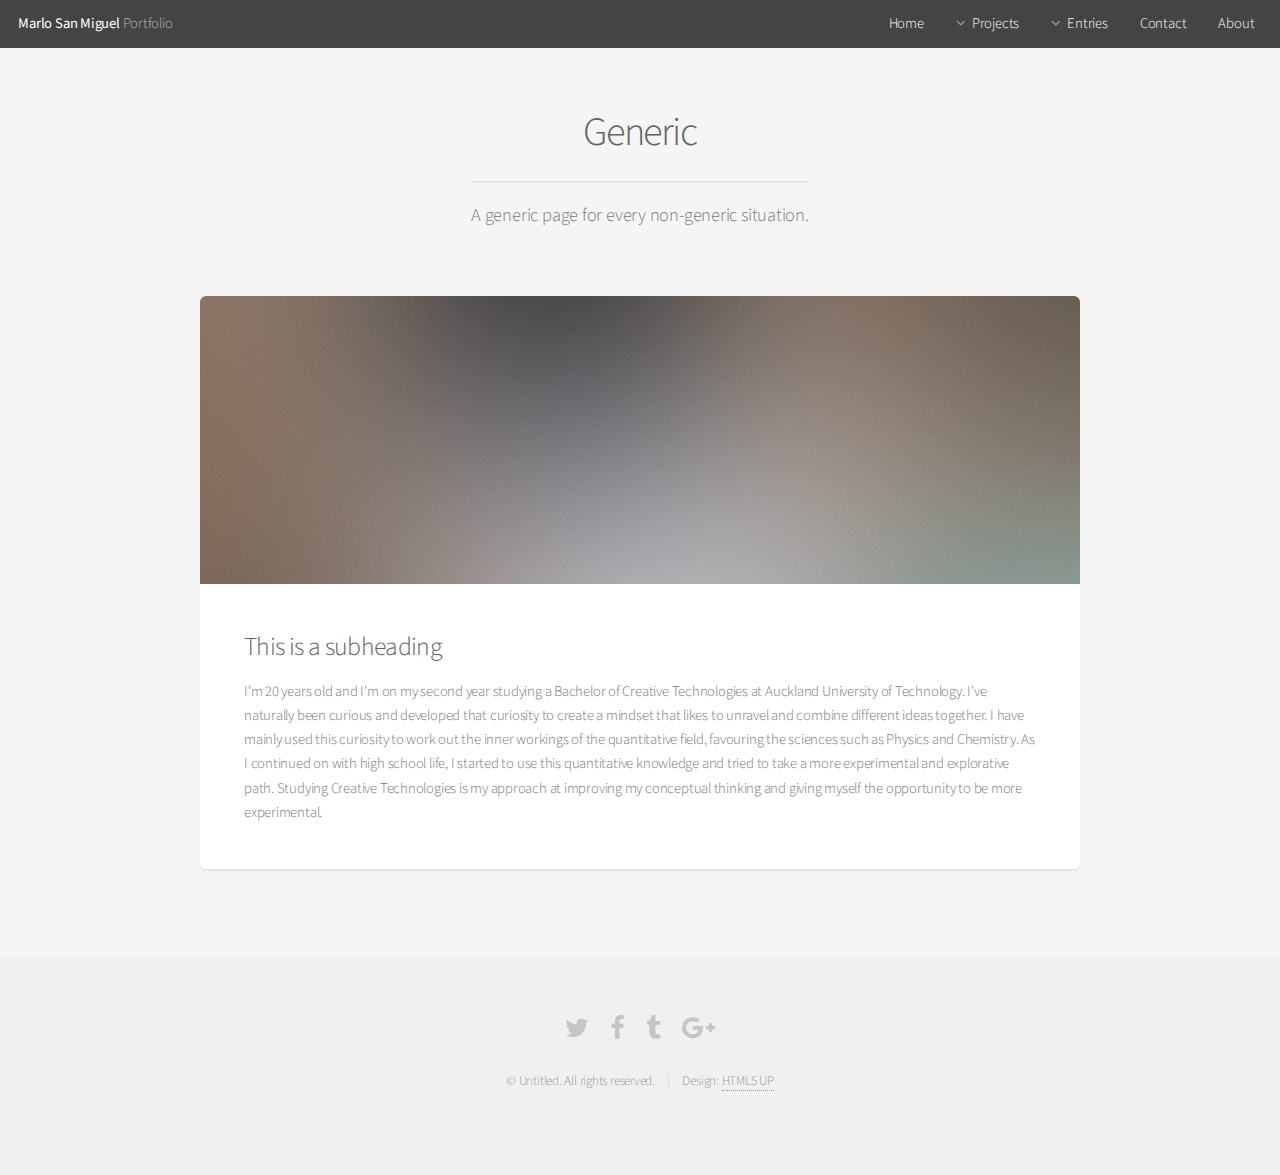
==== about.html @ f6ec883d "Revert to Original" ====
<!DOCTYPE HTML>
<!--
	Alpha by HTML5 UP
	html5up.net | @n33co
	Free for personal and commercial use under the CCA 3.0 license (html5up.net/license)
-->
<html>
	<head>
		<link rel="shortcut icon" href="images/icon.ico" />
		<title>About</title>
		<meta charset="utf-8" />
		<meta name="viewport" content="width=device-width, initial-scale=1" />
		<!--[if lte IE 8]><script src="assets/js/ie/html5shiv.js"></script><![endif]-->
		<link rel="stylesheet" href="assets/css/main.css" />
		<!--[if lte IE 8]><link rel="stylesheet" href="assets/css/ie8.css" /><![endif]-->
	</head>
	<body>
		<div id="page-wrapper">

			<!-- Header -->
				<header id="header">
					<h1><a href="index.html">Marlo San Miguel</a> Portfolio</h1>
					<nav id="nav">
						<ul>
							<li><a href="index.html">Home</a></li>
							<li>
								<a href="#" class="icon fa-angle-down">Projects</a>
								<ul>
									<li><a href="idigiation.html">I-digi-ation</a></li>
									<li><a href="respace.html">Respace</a></li>
									<li><a href="mug.html">Arthiritis Mug</a></li>
									<li><a href="sleep.html">Sleep Experiment</a></li>
								</ul>
							</li>
							<li>
								<a href="#" class="icon fa-angle-down">Entries</a>
								<ul>
									<li><a href="elements.html">Journal</a></li>
									<li>
										<a href="gallery.html">Gallery</a>
									</li>
								</ul>
							</li>
								<li><a href="contact.html">Contact</a></li>
								<li><a href="about.html">About</a></li>
						</ul>
					</nav>
				</header>

			<!-- Main -->
				<section id="main" class="container">
					<header>
						<h2>Generic</h2>
						<p>A generic page for every non-generic situation.</p>
					</header>
					<div class="box">
						<span class="image featured"><img src="images/pic01.jpg" alt="" /></span>
						<h3>This is a subheading</h3>
						<p>I'm 20 years old and I'm on my second year studying a Bachelor of Creative Technologies at Auckland University of Technology.
							I've naturally been curious and developed that curiosity to create a mindset that likes to unravel and combine different ideas together. I have mainly used this curiosity to work out the inner workings of the quantitative field, favouring the sciences such as Physics and Chemistry. As I continued on with high school life, I started to use this quantitative knowledge and tried to take a more experimental and explorative path.
							Studying Creative Technologies is my approach at improving my conceptual thinking and giving myself the opportunity to be more experimental.</p>
					</div>
				</section>

			<!-- Footer -->
			<footer id="footer">
				<ul class="icons">
					<li><a href="https://twitter.com/MarlosmColab?lang=en" class="icon fa-twitter"><span class="label">Twitter</span></a></li>
					<li><a href="#" class="icon fa-facebook"><span class="label">Facebook</span></a></li>
					<li><a href="http://marlosanmiguel.tumblr.com/" class="icon fa-tumblr"><span class="label">Instagram</span></a></li>
					<li><a href="#" class="icon fa-google-plus"><span class="label">Google+</span></a></li>
				</ul>
				<ul class="copyright">
					<li>&copy; Untitled. All rights reserved.</li><li>Design: <a href="http://html5up.net">HTML5 UP</a></li>
				</ul>
			</footer>

		</div>

		<!-- Scripts -->
			<script src="assets/js/jquery.min.js"></script>
			<script src="assets/js/jquery.dropotron.min.js"></script>
			<script src="assets/js/jquery.scrollgress.min.js"></script>
			<script src="assets/js/skel.min.js"></script>
			<script src="assets/js/util.js"></script>
			<!--[if lte IE 8]><script src="assets/js/ie/respond.min.js"></script><![endif]-->
			<script src="assets/js/main.js"></script>

	</body>
</html>
---- assets/css/main.css ----
@import url("font-awesome.min.css");
@import url("http://fonts.googleapis.com/css?family=Source+Sans+Pro:300,400,300italic,400italic");

/*
Alpha by HTML5 UP
html5up.net | @n33co
Free for personal and commercial use under the CCA 3.0 license (html5up.net/license)
*/

/* Reset */

html, body, div, span, applet, object, iframe, h1, h2, h3, h4, h5, h6, p, blockquote, pre, a, abbr, acronym, address, big, cite, code, del, dfn, em, img, ins, kbd, q, s, samp, small, strike, strong, sub, sup, tt, var, b, u, i, center, dl, dt, dd, ol, ul, li, fieldset, form, label, legend, table, caption, tbody, tfoot, thead, tr, th, td, article, aside, canvas, details, embed, figure, figcaption, footer, header, hgroup, menu, nav, output, ruby, section, summary, time, mark, audio, video {
	margin: 0;
	padding: 0;
	border: 0;
	font-size: 100%;
	font: inherit;
	vertical-align: baseline;
}

article, aside, details, figcaption, figure, footer, header, hgroup, menu, nav, section {
	display: block;
}

body {
	line-height: 1;
}

ol, ul {
	list-style: none;
}

blockquote, q {
	quotes: none;
}

blockquote:before, blockquote:after, q:before, q:after {
	content: '';
	content: none;
}

table {
	border-collapse: collapse;
	border-spacing: 0;
}

body {
	-webkit-text-size-adjust: none;
}

/* Box Model */

*, *:before, *:after {
	-moz-box-sizing: border-box;
	-webkit-box-sizing: border-box;
	box-sizing: border-box;
}

/* Containers */

.container {
	margin-left: auto;
	margin-right: auto;
}

.container.\31 25\25 {
	width: 100%;
	max-width: 75em;
	min-width: 60em;
}

.container.\37 5\25 {
	width: 45em;
}

.container.\35 0\25 {
	width: 30em;
}

.container.\32 5\25 {
	width: 15em;
}

.container {
	width: 60em;
}

@media screen and (max-width: 1680px) {

	.container.\31 25\25 {
		width: 100%;
		max-width: 75em;
		min-width: 60em;
	}

	.container.\37 5\25 {
		width: 45em;
	}

	.container.\35 0\25 {
		width: 30em;
	}

	.container.\32 5\25 {
		width: 15em;
	}

	.container {
		width: 60em;
	}

}

@media screen and (max-width: 1280px) {

	.container.\31 25\25 {
		width: 100%;
		max-width: 75em;
		min-width: 60em;
	}

	.container.\37 5\25 {
		width: 45em;
	}

	.container.\35 0\25 {
		width: 30em;
	}

	.container.\32 5\25 {
		width: 15em;
	}

	.container {
		width: 60em;
	}

}

@media screen and (max-width: 980px) {

	.container.\31 25\25 {
		width: 100%;
		max-width: 112.5%;
		min-width: 90%;
	}

	.container.\37 5\25 {
		width: 67.5%;
	}

	.container.\35 0\25 {
		width: 45%;
	}

	.container.\32 5\25 {
		width: 22.5%;
	}

	.container {
		width: 90%;
	}

}

@media screen and (max-width: 840px) {

	.container.\31 25\25 {
		width: 100%;
		max-width: 112.5%;
		min-width: 90%;
	}

	.container.\37 5\25 {
		width: 67.5%;
	}

	.container.\35 0\25 {
		width: 45%;
	}

	.container.\32 5\25 {
		width: 22.5%;
	}

	.container {
		width: 90% !important;
	}

}

@media screen and (max-width: 736px) {

	.container.\31 25\25 {
		width: 100%;
		max-width: 125%;
		min-width: 100%;
	}

	.container.\37 5\25 {
		width: 75%;
	}

	.container.\35 0\25 {
		width: 50%;
	}

	.container.\32 5\25 {
		width: 25%;
	}

	.container {
		width: 100% !important;
	}

}

@media screen and (max-width: 480px) {

	.container.\31 25\25 {
		width: 100%;
		max-width: 125%;
		min-width: 100%;
	}

	.container.\37 5\25 {
		width: 75%;
	}

	.container.\35 0\25 {
		width: 50%;
	}

	.container.\32 5\25 {
		width: 25%;
	}

	.container {
		width: 100% !important;
	}

}

/* Grid */

.row {
	border-bottom: solid 1px transparent;
	-moz-box-sizing: border-box;
	-webkit-box-sizing: border-box;
	box-sizing: border-box;
}

.row > * {
	float: left;
	-moz-box-sizing: border-box;
	-webkit-box-sizing: border-box;
	box-sizing: border-box;
}

.row:after, .row:before {
	content: '';
	display: block;
	clear: both;
	height: 0;
}

.row.uniform > * > :first-child {
	margin-top: 0;
}

.row.uniform > * > :last-child {
	margin-bottom: 0;
}

.row.\30 \25 > * {
	padding: 0 0 0 0em;
}

.row.\30 \25 {
	margin: 0 0 -1px 0em;
}

.row.uniform.\30 \25 > * {
	padding: 0em 0 0 0em;
}

.row.uniform.\30 \25 {
	margin: 0em 0 -1px 0em;
}

.row > * {
	padding: 0 0 0 2em;
}

.row {
	margin: 0 0 -1px -2em;
}

.row.uniform > * {
	padding: 2em 0 0 2em;
}

.row.uniform {
	margin: -2em 0 -1px -2em;
}

.row.\32 00\25 > * {
	padding: 0 0 0 4em;
}

.row.\32 00\25 {
	margin: 0 0 -1px -4em;
}

.row.uniform.\32 00\25 > * {
	padding: 4em 0 0 4em;
}

.row.uniform.\32 00\25 {
	margin: -4em 0 -1px -4em;
}

.row.\31 50\25 > * {
	padding: 0 0 0 3em;
}

.row.\31 50\25 {
	margin: 0 0 -1px -3em;
}

.row.uniform.\31 50\25 > * {
	padding: 3em 0 0 3em;
}

.row.uniform.\31 50\25 {
	margin: -3em 0 -1px -3em;
}

.row.\35 0\25 > * {
	padding: 0 0 0 1em;
}

.row.\35 0\25 {
	margin: 0 0 -1px -1em;
}

.row.uniform.\35 0\25 > * {
	padding: 1em 0 0 1em;
}

.row.uniform.\35 0\25 {
	margin: -1em 0 -1px -1em;
}

.row.\32 5\25 > * {
	padding: 0 0 0 0.5em;
}

.row.\32 5\25 {
	margin: 0 0 -1px -0.5em;
}

.row.uniform.\32 5\25 > * {
	padding: 0.5em 0 0 0.5em;
}

.row.uniform.\32 5\25 {
	margin: -0.5em 0 -1px -0.5em;
}

.\31 2u, .\31 2u\24 {
	width: 100%;
	clear: none;
	margin-left: 0;
}

.\31 1u, .\31 1u\24 {
	width: 91.6666666667%;
	clear: none;
	margin-left: 0;
}

.\31 0u, .\31 0u\24 {
	width: 83.3333333333%;
	clear: none;
	margin-left: 0;
}

.\39 u, .\39 u\24 {
	width: 75%;
	clear: none;
	margin-left: 0;
}

.\38 u, .\38 u\24 {
	width: 66.6666666667%;
	clear: none;
	margin-left: 0;
}

.\37 u, .\37 u\24 {
	width: 58.3333333333%;
	clear: none;
	margin-left: 0;
}

.\36 u, .\36 u\24 {
	width: 50%;
	clear: none;
	margin-left: 0;
}

.\35 u, .\35 u\24 {
	width: 41.6666666667%;
	clear: none;
	margin-left: 0;
}

.\34 u, .\34 u\24 {
	width: 33.3333333333%;
	clear: none;
	margin-left: 0;
}

.\33 u, .\33 u\24 {
	width: 25%;
	clear: none;
	margin-left: 0;
}

.\32 u, .\32 u\24 {
	width: 16.6666666667%;
	clear: none;
	margin-left: 0;
}

.\31 u, .\31 u\24 {
	width: 8.3333333333%;
	clear: none;
	margin-left: 0;
}

.\31 2u\24 + *,
.\31 1u\24 + *,
.\31 0u\24 + *,
.\39 u\24 + *,
.\38 u\24 + *,
.\37 u\24 + *,
.\36 u\24 + *,
.\35 u\24 + *,
.\34 u\24 + *,
.\33 u\24 + *,
.\32 u\24 + *,
.\31 u\24 + * {
	clear: left;
}

.\-11u {
	margin-left: 91.66667%;
}

.\-10u {
	margin-left: 83.33333%;
}

.\-9u {
	margin-left: 75%;
}

.\-8u {
	margin-left: 66.66667%;
}

.\-7u {
	margin-left: 58.33333%;
}

.\-6u {
	margin-left: 50%;
}

.\-5u {
	margin-left: 41.66667%;
}

.\-4u {
	margin-left: 33.33333%;
}

.\-3u {
	margin-left: 25%;
}

.\-2u {
	margin-left: 16.66667%;
}

.\-1u {
	margin-left: 8.33333%;
}

@media screen and (max-width: 1680px) {

	.row > * {
		padding: 0 0 0 2em;
	}

	.row {
		margin: 0 0 -1px -2em;
	}

	.row.uniform > * {
		padding: 2em 0 0 2em;
	}

	.row.uniform {
		margin: -2em 0 -1px -2em;
	}

	.row.\32 00\25 > * {
		padding: 0 0 0 4em;
	}

	.row.\32 00\25 {
		margin: 0 0 -1px -4em;
	}

	.row.uniform.\32 00\25 > * {
		padding: 4em 0 0 4em;
	}

	.row.uniform.\32 00\25 {
		margin: -4em 0 -1px -4em;
	}

	.row.\31 50\25 > * {
		padding: 0 0 0 3em;
	}

	.row.\31 50\25 {
		margin: 0 0 -1px -3em;
	}

	.row.uniform.\31 50\25 > * {
		padding: 3em 0 0 3em;
	}

	.row.uniform.\31 50\25 {
		margin: -3em 0 -1px -3em;
	}

	.row.\35 0\25 > * {
		padding: 0 0 0 1em;
	}

	.row.\35 0\25 {
		margin: 0 0 -1px -1em;
	}

	.row.uniform.\35 0\25 > * {
		padding: 1em 0 0 1em;
	}

	.row.uniform.\35 0\25 {
		margin: -1em 0 -1px -1em;
	}

	.row.\32 5\25 > * {
		padding: 0 0 0 0.5em;
	}

	.row.\32 5\25 {
		margin: 0 0 -1px -0.5em;
	}

	.row.uniform.\32 5\25 > * {
		padding: 0.5em 0 0 0.5em;
	}

	.row.uniform.\32 5\25 {
		margin: -0.5em 0 -1px -0.5em;
	}

	.\31 2u\28wide\29, .\31 2u\24\28wide\29 {
		width: 100%;
		clear: none;
		margin-left: 0;
	}

	.\31 1u\28wide\29, .\31 1u\24\28wide\29 {
		width: 91.6666666667%;
		clear: none;
		margin-left: 0;
	}

	.\31 0u\28wide\29, .\31 0u\24\28wide\29 {
		width: 83.3333333333%;
		clear: none;
		margin-left: 0;
	}

	.\39 u\28wide\29, .\39 u\24\28wide\29 {
		width: 75%;
		clear: none;
		margin-left: 0;
	}

	.\38 u\28wide\29, .\38 u\24\28wide\29 {
		width: 66.6666666667%;
		clear: none;
		margin-left: 0;
	}

	.\37 u\28wide\29, .\37 u\24\28wide\29 {
		width: 58.3333333333%;
		clear: none;
		margin-left: 0;
	}

	.\36 u\28wide\29, .\36 u\24\28wide\29 {
		width: 50%;
		clear: none;
		margin-left: 0;
	}

	.\35 u\28wide\29, .\35 u\24\28wide\29 {
		width: 41.6666666667%;
		clear: none;
		margin-left: 0;
	}

	.\34 u\28wide\29, .\34 u\24\28wide\29 {
		width: 33.3333333333%;
		clear: none;
		margin-left: 0;
	}

	.\33 u\28wide\29, .\33 u\24\28wide\29 {
		width: 25%;
		clear: none;
		margin-left: 0;
	}

	.\32 u\28wide\29, .\32 u\24\28wide\29 {
		width: 16.6666666667%;
		clear: none;
		margin-left: 0;
	}

	.\31 u\28wide\29, .\31 u\24\28wide\29 {
		width: 8.3333333333%;
		clear: none;
		margin-left: 0;
	}

	.\31 2u\24\28wide\29 + *,
	.\31 1u\24\28wide\29 + *,
	.\31 0u\24\28wide\29 + *,
	.\39 u\24\28wide\29 + *,
	.\38 u\24\28wide\29 + *,
	.\37 u\24\28wide\29 + *,
	.\36 u\24\28wide\29 + *,
	.\35 u\24\28wide\29 + *,
	.\34 u\24\28wide\29 + *,
	.\33 u\24\28wide\29 + *,
	.\32 u\24\28wide\29 + *,
	.\31 u\24\28wide\29 + * {
		clear: left;
	}

	.\-11u\28wide\29 {
		margin-left: 91.66667%;
	}

	.\-10u\28wide\29 {
		margin-left: 83.33333%;
	}

	.\-9u\28wide\29 {
		margin-left: 75%;
	}

	.\-8u\28wide\29 {
		margin-left: 66.66667%;
	}

	.\-7u\28wide\29 {
		margin-left: 58.33333%;
	}

	.\-6u\28wide\29 {
		margin-left: 50%;
	}

	.\-5u\28wide\29 {
		margin-left: 41.66667%;
	}

	.\-4u\28wide\29 {
		margin-left: 33.33333%;
	}

	.\-3u\28wide\29 {
		margin-left: 25%;
	}

	.\-2u\28wide\29 {
		margin-left: 16.66667%;
	}

	.\-1u\28wide\29 {
		margin-left: 8.33333%;
	}

}

@media screen and (max-width: 1280px) {

	.row > * {
		padding: 0 0 0 2em;
	}

	.row {
		margin: 0 0 -1px -2em;
	}

	.row.uniform > * {
		padding: 2em 0 0 2em;
	}

	.row.uniform {
		margin: -2em 0 -1px -2em;
	}

	.row.\32 00\25 > * {
		padding: 0 0 0 4em;
	}

	.row.\32 00\25 {
		margin: 0 0 -1px -4em;
	}

	.row.uniform.\32 00\25 > * {
		padding: 4em 0 0 4em;
	}

	.row.uniform.\32 00\25 {
		margin: -4em 0 -1px -4em;
	}

	.row.\31 50\25 > * {
		padding: 0 0 0 3em;
	}

	.row.\31 50\25 {
		margin: 0 0 -1px -3em;
	}

	.row.uniform.\31 50\25 > * {
		padding: 3em 0 0 3em;
	}

	.row.uniform.\31 50\25 {
		margin: -3em 0 -1px -3em;
	}

	.row.\35 0\25 > * {
		padding: 0 0 0 1em;
	}

	.row.\35 0\25 {
		margin: 0 0 -1px -1em;
	}

	.row.uniform.\35 0\25 > * {
		padding: 1em 0 0 1em;
	}

	.row.uniform.\35 0\25 {
		margin: -1em 0 -1px -1em;
	}

	.row.\32 5\25 > * {
		padding: 0 0 0 0.5em;
	}

	.row.\32 5\25 {
		margin: 0 0 -1px -0.5em;
	}

	.row.uniform.\32 5\25 > * {
		padding: 0.5em 0 0 0.5em;
	}

	.row.uniform.\32 5\25 {
		margin: -0.5em 0 -1px -0.5em;
	}

	.\31 2u\28normal\29, .\31 2u\24\28normal\29 {
		width: 100%;
		clear: none;
		margin-left: 0;
	}

	.\31 1u\28normal\29, .\31 1u\24\28normal\29 {
		width: 91.6666666667%;
		clear: none;
		margin-left: 0;
	}

	.\31 0u\28normal\29, .\31 0u\24\28normal\29 {
		width: 83.3333333333%;
		clear: none;
		margin-left: 0;
	}

	.\39 u\28normal\29, .\39 u\24\28normal\29 {
		width: 75%;
		clear: none;
		margin-left: 0;
	}

	.\38 u\28normal\29, .\38 u\24\28normal\29 {
		width: 66.6666666667%;
		clear: none;
		margin-left: 0;
	}

	.\37 u\28normal\29, .\37 u\24\28normal\29 {
		width: 58.3333333333%;
		clear: none;
		margin-left: 0;
	}

	.\36 u\28normal\29, .\36 u\24\28normal\29 {
		width: 50%;
		clear: none;
		margin-left: 0;
	}

	.\35 u\28normal\29, .\35 u\24\28normal\29 {
		width: 41.6666666667%;
		clear: none;
		margin-left: 0;
	}

	.\34 u\28normal\29, .\34 u\24\28normal\29 {
		width: 33.3333333333%;
		clear: none;
		margin-left: 0;
	}

	.\33 u\28normal\29, .\33 u\24\28normal\29 {
		width: 25%;
		clear: none;
		margin-left: 0;
	}

	.\32 u\28normal\29, .\32 u\24\28normal\29 {
		width: 16.6666666667%;
		clear: none;
		margin-left: 0;
	}

	.\31 u\28normal\29, .\31 u\24\28normal\29 {
		width: 8.3333333333%;
		clear: none;
		margin-left: 0;
	}

	.\31 2u\24\28normal\29 + *,
	.\31 1u\24\28normal\29 + *,
	.\31 0u\24\28normal\29 + *,
	.\39 u\24\28normal\29 + *,
	.\38 u\24\28normal\29 + *,
	.\37 u\24\28normal\29 + *,
	.\36 u\24\28normal\29 + *,
	.\35 u\24\28normal\29 + *,
	.\34 u\24\28normal\29 + *,
	.\33 u\24\28normal\29 + *,
	.\32 u\24\28normal\29 + *,
	.\31 u\24\28normal\29 + * {
		clear: left;
	}

	.\-11u\28normal\29 {
		margin-left: 91.66667%;
	}

	.\-10u\28normal\29 {
		margin-left: 83.33333%;
	}

	.\-9u\28normal\29 {
		margin-left: 75%;
	}

	.\-8u\28normal\29 {
		margin-left: 66.66667%;
	}

	.\-7u\28normal\29 {
		margin-left: 58.33333%;
	}

	.\-6u\28normal\29 {
		margin-left: 50%;
	}

	.\-5u\28normal\29 {
		margin-left: 41.66667%;
	}

	.\-4u\28normal\29 {
		margin-left: 33.33333%;
	}

	.\-3u\28normal\29 {
		margin-left: 25%;
	}

	.\-2u\28normal\29 {
		margin-left: 16.66667%;
	}

	.\-1u\28normal\29 {
		margin-left: 8.33333%;
	}

}

@media screen and (max-width: 980px) {

	.row > * {
		padding: 0 0 0 2em;
	}

	.row {
		margin: 0 0 -1px -2em;
	}

	.row.uniform > * {
		padding: 2em 0 0 2em;
	}

	.row.uniform {
		margin: -2em 0 -1px -2em;
	}

	.row.\32 00\25 > * {
		padding: 0 0 0 4em;
	}

	.row.\32 00\25 {
		margin: 0 0 -1px -4em;
	}

	.row.uniform.\32 00\25 > * {
		padding: 4em 0 0 4em;
	}

	.row.uniform.\32 00\25 {
		margin: -4em 0 -1px -4em;
	}

	.row.\31 50\25 > * {
		padding: 0 0 0 3em;
	}

	.row.\31 50\25 {
		margin: 0 0 -1px -3em;
	}

	.row.uniform.\31 50\25 > * {
		padding: 3em 0 0 3em;
	}

	.row.uniform.\31 50\25 {
		margin: -3em 0 -1px -3em;
	}

	.row.\35 0\25 > * {
		padding: 0 0 0 1em;
	}

	.row.\35 0\25 {
		margin: 0 0 -1px -1em;
	}

	.row.uniform.\35 0\25 > * {
		padding: 1em 0 0 1em;
	}

	.row.uniform.\35 0\25 {
		margin: -1em 0 -1px -1em;
	}

	.row.\32 5\25 > * {
		padding: 0 0 0 0.5em;
	}

	.row.\32 5\25 {
		margin: 0 0 -1px -0.5em;
	}

	.row.uniform.\32 5\25 > * {
		padding: 0.5em 0 0 0.5em;
	}

	.row.uniform.\32 5\25 {
		margin: -0.5em 0 -1px -0.5em;
	}

	.\31 2u\28narrow\29, .\31 2u\24\28narrow\29 {
		width: 100%;
		clear: none;
		margin-left: 0;
	}

	.\31 1u\28narrow\29, .\31 1u\24\28narrow\29 {
		width: 91.6666666667%;
		clear: none;
		margin-left: 0;
	}

	.\31 0u\28narrow\29, .\31 0u\24\28narrow\29 {
		width: 83.3333333333%;
		clear: none;
		margin-left: 0;
	}

	.\39 u\28narrow\29, .\39 u\24\28narrow\29 {
		width: 75%;
		clear: none;
		margin-left: 0;
	}

	.\38 u\28narrow\29, .\38 u\24\28narrow\29 {
		width: 66.6666666667%;
		clear: none;
		margin-left: 0;
	}

	.\37 u\28narrow\29, .\37 u\24\28narrow\29 {
		width: 58.3333333333%;
		clear: none;
		margin-left: 0;
	}

	.\36 u\28narrow\29, .\36 u\24\28narrow\29 {
		width: 50%;
		clear: none;
		margin-left: 0;
	}

	.\35 u\28narrow\29, .\35 u\24\28narrow\29 {
		width: 41.6666666667%;
		clear: none;
		margin-left: 0;
	}

	.\34 u\28narrow\29, .\34 u\24\28narrow\29 {
		width: 33.3333333333%;
		clear: none;
		margin-left: 0;
	}

	.\33 u\28narrow\29, .\33 u\24\28narrow\29 {
		width: 25%;
		clear: none;
		margin-left: 0;
	}

	.\32 u\28narrow\29, .\32 u\24\28narrow\29 {
		width: 16.6666666667%;
		clear: none;
		margin-left: 0;
	}

	.\31 u\28narrow\29, .\31 u\24\28narrow\29 {
		width: 8.3333333333%;
		clear: none;
		margin-left: 0;
	}

	.\31 2u\24\28narrow\29 + *,
	.\31 1u\24\28narrow\29 + *,
	.\31 0u\24\28narrow\29 + *,
	.\39 u\24\28narrow\29 + *,
	.\38 u\24\28narrow\29 + *,
	.\37 u\24\28narrow\29 + *,
	.\36 u\24\28narrow\29 + *,
	.\35 u\24\28narrow\29 + *,
	.\34 u\24\28narrow\29 + *,
	.\33 u\24\28narrow\29 + *,
	.\32 u\24\28narrow\29 + *,
	.\31 u\24\28narrow\29 + * {
		clear: left;
	}

	.\-11u\28narrow\29 {
		margin-left: 91.66667%;
	}

	.\-10u\28narrow\29 {
		margin-left: 83.33333%;
	}

	.\-9u\28narrow\29 {
		margin-left: 75%;
	}

	.\-8u\28narrow\29 {
		margin-left: 66.66667%;
	}

	.\-7u\28narrow\29 {
		margin-left: 58.33333%;
	}

	.\-6u\28narrow\29 {
		margin-left: 50%;
	}

	.\-5u\28narrow\29 {
		margin-left: 41.66667%;
	}

	.\-4u\28narrow\29 {
		margin-left: 33.33333%;
	}

	.\-3u\28narrow\29 {
		margin-left: 25%;
	}

	.\-2u\28narrow\29 {
		margin-left: 16.66667%;
	}

	.\-1u\28narrow\29 {
		margin-left: 8.33333%;
	}

}

@media screen and (max-width: 840px) {

	.row > * {
		padding: 0 0 0 2em;
	}

	.row {
		margin: 0 0 -1px -2em;
	}

	.row.uniform > * {
		padding: 2em 0 0 2em;
	}

	.row.uniform {
		margin: -2em 0 -1px -2em;
	}

	.row.\32 00\25 > * {
		padding: 0 0 0 4em;
	}

	.row.\32 00\25 {
		margin: 0 0 -1px -4em;
	}

	.row.uniform.\32 00\25 > * {
		padding: 4em 0 0 4em;
	}

	.row.uniform.\32 00\25 {
		margin: -4em 0 -1px -4em;
	}

	.row.\31 50\25 > * {
		padding: 0 0 0 3em;
	}

	.row.\31 50\25 {
		margin: 0 0 -1px -3em;
	}

	.row.uniform.\31 50\25 > * {
		padding: 3em 0 0 3em;
	}

	.row.uniform.\31 50\25 {
		margin: -3em 0 -1px -3em;
	}

	.row.\35 0\25 > * {
		padding: 0 0 0 1em;
	}

	.row.\35 0\25 {
		margin: 0 0 -1px -1em;
	}

	.row.uniform.\35 0\25 > * {
		padding: 1em 0 0 1em;
	}

	.row.uniform.\35 0\25 {
		margin: -1em 0 -1px -1em;
	}

	.row.\32 5\25 > * {
		padding: 0 0 0 0.5em;
	}

	.row.\32 5\25 {
		margin: 0 0 -1px -0.5em;
	}

	.row.uniform.\32 5\25 > * {
		padding: 0.5em 0 0 0.5em;
	}

	.row.uniform.\32 5\25 {
		margin: -0.5em 0 -1px -0.5em;
	}

	.\31 2u\28narrower\29, .\31 2u\24\28narrower\29 {
		width: 100%;
		clear: none;
		margin-left: 0;
	}

	.\31 1u\28narrower\29, .\31 1u\24\28narrower\29 {
		width: 91.6666666667%;
		clear: none;
		margin-left: 0;
	}

	.\31 0u\28narrower\29, .\31 0u\24\28narrower\29 {
		width: 83.3333333333%;
		clear: none;
		margin-left: 0;
	}

	.\39 u\28narrower\29, .\39 u\24\28narrower\29 {
		width: 75%;
		clear: none;
		margin-left: 0;
	}

	.\38 u\28narrower\29, .\38 u\24\28narrower\29 {
		width: 66.6666666667%;
		clear: none;
		margin-left: 0;
	}

	.\37 u\28narrower\29, .\37 u\24\28narrower\29 {
		width: 58.3333333333%;
		clear: none;
		margin-left: 0;
	}

	.\36 u\28narrower\29, .\36 u\24\28narrower\29 {
		width: 50%;
		clear: none;
		margin-left: 0;
	}

	.\35 u\28narrower\29, .\35 u\24\28narrower\29 {
		width: 41.6666666667%;
		clear: none;
		margin-left: 0;
	}

	.\34 u\28narrower\29, .\34 u\24\28narrower\29 {
		width: 33.3333333333%;
		clear: none;
		margin-left: 0;
	}

	.\33 u\28narrower\29, .\33 u\24\28narrower\29 {
		width: 25%;
		clear: none;
		margin-left: 0;
	}

	.\32 u\28narrower\29, .\32 u\24\28narrower\29 {
		width: 16.6666666667%;
		clear: none;
		margin-left: 0;
	}

	.\31 u\28narrower\29, .\31 u\24\28narrower\29 {
		width: 8.3333333333%;
		clear: none;
		margin-left: 0;
	}

	.\31 2u\24\28narrower\29 + *,
	.\31 1u\24\28narrower\29 + *,
	.\31 0u\24\28narrower\29 + *,
	.\39 u\24\28narrower\29 + *,
	.\38 u\24\28narrower\29 + *,
	.\37 u\24\28narrower\29 + *,
	.\36 u\24\28narrower\29 + *,
	.\35 u\24\28narrower\29 + *,
	.\34 u\24\28narrower\29 + *,
	.\33 u\24\28narrower\29 + *,
	.\32 u\24\28narrower\29 + *,
	.\31 u\24\28narrower\29 + * {
		clear: left;
	}

	.\-11u\28narrower\29 {
		margin-left: 91.66667%;
	}

	.\-10u\28narrower\29 {
		margin-left: 83.33333%;
	}

	.\-9u\28narrower\29 {
		margin-left: 75%;
	}

	.\-8u\28narrower\29 {
		margin-left: 66.66667%;
	}

	.\-7u\28narrower\29 {
		margin-left: 58.33333%;
	}

	.\-6u\28narrower\29 {
		margin-left: 50%;
	}

	.\-5u\28narrower\29 {
		margin-left: 41.66667%;
	}

	.\-4u\28narrower\29 {
		margin-left: 33.33333%;
	}

	.\-3u\28narrower\29 {
		margin-left: 25%;
	}

	.\-2u\28narrower\29 {
		margin-left: 16.66667%;
	}

	.\-1u\28narrower\29 {
		margin-left: 8.33333%;
	}

}

@media screen and (max-width: 736px) {

	.row > * {
		padding: 0 0 0 2em;
	}

	.row {
		margin: 0 0 -1px -2em;
	}

	.row.uniform > * {
		padding: 2em 0 0 2em;
	}

	.row.uniform {
		margin: -2em 0 -1px -2em;
	}

	.row.\32 00\25 > * {
		padding: 0 0 0 4em;
	}

	.row.\32 00\25 {
		margin: 0 0 -1px -4em;
	}

	.row.uniform.\32 00\25 > * {
		padding: 4em 0 0 4em;
	}

	.row.uniform.\32 00\25 {
		margin: -4em 0 -1px -4em;
	}

	.row.\31 50\25 > * {
		padding: 0 0 0 3em;
	}

	.row.\31 50\25 {
		margin: 0 0 -1px -3em;
	}

	.row.uniform.\31 50\25 > * {
		padding: 3em 0 0 3em;
	}

	.row.uniform.\31 50\25 {
		margin: -3em 0 -1px -3em;
	}

	.row.\35 0\25 > * {
		padding: 0 0 0 1em;
	}

	.row.\35 0\25 {
		margin: 0 0 -1px -1em;
	}

	.row.uniform.\35 0\25 > * {
		padding: 1em 0 0 1em;
	}

	.row.uniform.\35 0\25 {
		margin: -1em 0 -1px -1em;
	}

	.row.\32 5\25 > * {
		padding: 0 0 0 0.5em;
	}

	.row.\32 5\25 {
		margin: 0 0 -1px -0.5em;
	}

	.row.uniform.\32 5\25 > * {
		padding: 0.5em 0 0 0.5em;
	}

	.row.uniform.\32 5\25 {
		margin: -0.5em 0 -1px -0.5em;
	}

	.\31 2u\28mobile\29, .\31 2u\24\28mobile\29 {
		width: 100%;
		clear: none;
		margin-left: 0;
	}

	.\31 1u\28mobile\29, .\31 1u\24\28mobile\29 {
		width: 91.6666666667%;
		clear: none;
		margin-left: 0;
	}

	.\31 0u\28mobile\29, .\31 0u\24\28mobile\29 {
		width: 83.3333333333%;
		clear: none;
		margin-left: 0;
	}

	.\39 u\28mobile\29, .\39 u\24\28mobile\29 {
		width: 75%;
		clear: none;
		margin-left: 0;
	}

	.\38 u\28mobile\29, .\38 u\24\28mobile\29 {
		width: 66.6666666667%;
		clear: none;
		margin-left: 0;
	}

	.\37 u\28mobile\29, .\37 u\24\28mobile\29 {
		width: 58.3333333333%;
		clear: none;
		margin-left: 0;
	}

	.\36 u\28mobile\29, .\36 u\24\28mobile\29 {
		width: 50%;
		clear: none;
		margin-left: 0;
	}

	.\35 u\28mobile\29, .\35 u\24\28mobile\29 {
		width: 41.6666666667%;
		clear: none;
		margin-left: 0;
	}

	.\34 u\28mobile\29, .\34 u\24\28mobile\29 {
		width: 33.3333333333%;
		clear: none;
		margin-left: 0;
	}

	.\33 u\28mobile\29, .\33 u\24\28mobile\29 {
		width: 25%;
		clear: none;
		margin-left: 0;
	}

	.\32 u\28mobile\29, .\32 u\24\28mobile\29 {
		width: 16.6666666667%;
		clear: none;
		margin-left: 0;
	}

	.\31 u\28mobile\29, .\31 u\24\28mobile\29 {
		width: 8.3333333333%;
		clear: none;
		margin-left: 0;
	}

	.\31 2u\24\28mobile\29 + *,
	.\31 1u\24\28mobile\29 + *,
	.\31 0u\24\28mobile\29 + *,
	.\39 u\24\28mobile\29 + *,
	.\38 u\24\28mobile\29 + *,
	.\37 u\24\28mobile\29 + *,
	.\36 u\24\28mobile\29 + *,
	.\35 u\24\28mobile\29 + *,
	.\34 u\24\28mobile\29 + *,
	.\33 u\24\28mobile\29 + *,
	.\32 u\24\28mobile\29 + *,
	.\31 u\24\28mobile\29 + * {
		clear: left;
	}

	.\-11u\28mobile\29 {
		margin-left: 91.66667%;
	}

	.\-10u\28mobile\29 {
		margin-left: 83.33333%;
	}

	.\-9u\28mobile\29 {
		margin-left: 75%;
	}

	.\-8u\28mobile\29 {
		margin-left: 66.66667%;
	}

	.\-7u\28mobile\29 {
		margin-left: 58.33333%;
	}

	.\-6u\28mobile\29 {
		margin-left: 50%;
	}

	.\-5u\28mobile\29 {
		margin-left: 41.66667%;
	}

	.\-4u\28mobile\29 {
		margin-left: 33.33333%;
	}

	.\-3u\28mobile\29 {
		margin-left: 25%;
	}

	.\-2u\28mobile\29 {
		margin-left: 16.66667%;
	}

	.\-1u\28mobile\29 {
		margin-left: 8.33333%;
	}

}

@media screen and (max-width: 480px) {

	.row > * {
		padding: 0 0 0 2em;
	}

	.row {
		margin: 0 0 -1px -2em;
	}

	.row.uniform > * {
		padding: 2em 0 0 2em;
	}

	.row.uniform {
		margin: -2em 0 -1px -2em;
	}

	.row.\32 00\25 > * {
		padding: 0 0 0 4em;
	}

	.row.\32 00\25 {
		margin: 0 0 -1px -4em;
	}

	.row.uniform.\32 00\25 > * {
		padding: 4em 0 0 4em;
	}

	.row.uniform.\32 00\25 {
		margin: -4em 0 -1px -4em;
	}

	.row.\31 50\25 > * {
		padding: 0 0 0 3em;
	}

	.row.\31 50\25 {
		margin: 0 0 -1px -3em;
	}

	.row.uniform.\31 50\25 > * {
		padding: 3em 0 0 3em;
	}

	.row.uniform.\31 50\25 {
		margin: -3em 0 -1px -3em;
	}

	.row.\35 0\25 > * {
		padding: 0 0 0 1em;
	}

	.row.\35 0\25 {
		margin: 0 0 -1px -1em;
	}

	.row.uniform.\35 0\25 > * {
		padding: 1em 0 0 1em;
	}

	.row.uniform.\35 0\25 {
		margin: -1em 0 -1px -1em;
	}

	.row.\32 5\25 > * {
		padding: 0 0 0 0.5em;
	}

	.row.\32 5\25 {
		margin: 0 0 -1px -0.5em;
	}

	.row.uniform.\32 5\25 > * {
		padding: 0.5em 0 0 0.5em;
	}

	.row.uniform.\32 5\25 {
		margin: -0.5em 0 -1px -0.5em;
	}

	.\31 2u\28mobilep\29, .\31 2u\24\28mobilep\29 {
		width: 100%;
		clear: none;
		margin-left: 0;
	}

	.\31 1u\28mobilep\29, .\31 1u\24\28mobilep\29 {
		width: 91.6666666667%;
		clear: none;
		margin-left: 0;
	}

	.\31 0u\28mobilep\29, .\31 0u\24\28mobilep\29 {
		width: 83.3333333333%;
		clear: none;
		margin-left: 0;
	}

	.\39 u\28mobilep\29, .\39 u\24\28mobilep\29 {
		width: 75%;
		clear: none;
		margin-left: 0;
	}

	.\38 u\28mobilep\29, .\38 u\24\28mobilep\29 {
		width: 66.6666666667%;
		clear: none;
		margin-left: 0;
	}

	.\37 u\28mobilep\29, .\37 u\24\28mobilep\29 {
		width: 58.3333333333%;
		clear: none;
		margin-left: 0;
	}

	.\36 u\28mobilep\29, .\36 u\24\28mobilep\29 {
		width: 50%;
		clear: none;
		margin-left: 0;
	}

	.\35 u\28mobilep\29, .\35 u\24\28mobilep\29 {
		width: 41.6666666667%;
		clear: none;
		margin-left: 0;
	}

	.\34 u\28mobilep\29, .\34 u\24\28mobilep\29 {
		width: 33.3333333333%;
		clear: none;
		margin-left: 0;
	}

	.\33 u\28mobilep\29, .\33 u\24\28mobilep\29 {
		width: 25%;
		clear: none;
		margin-left: 0;
	}

	.\32 u\28mobilep\29, .\32 u\24\28mobilep\29 {
		width: 16.6666666667%;
		clear: none;
		margin-left: 0;
	}

	.\31 u\28mobilep\29, .\31 u\24\28mobilep\29 {
		width: 8.3333333333%;
		clear: none;
		margin-left: 0;
	}

	.\31 2u\24\28mobilep\29 + *,
	.\31 1u\24\28mobilep\29 + *,
	.\31 0u\24\28mobilep\29 + *,
	.\39 u\24\28mobilep\29 + *,
	.\38 u\24\28mobilep\29 + *,
	.\37 u\24\28mobilep\29 + *,
	.\36 u\24\28mobilep\29 + *,
	.\35 u\24\28mobilep\29 + *,
	.\34 u\24\28mobilep\29 + *,
	.\33 u\24\28mobilep\29 + *,
	.\32 u\24\28mobilep\29 + *,
	.\31 u\24\28mobilep\29 + * {
		clear: left;
	}

	.\-11u\28mobilep\29 {
		margin-left: 91.66667%;
	}

	.\-10u\28mobilep\29 {
		margin-left: 83.33333%;
	}

	.\-9u\28mobilep\29 {
		margin-left: 75%;
	}

	.\-8u\28mobilep\29 {
		margin-left: 66.66667%;
	}

	.\-7u\28mobilep\29 {
		margin-left: 58.33333%;
	}

	.\-6u\28mobilep\29 {
		margin-left: 50%;
	}

	.\-5u\28mobilep\29 {
		margin-left: 41.66667%;
	}

	.\-4u\28mobilep\29 {
		margin-left: 33.33333%;
	}

	.\-3u\28mobilep\29 {
		margin-left: 25%;
	}

	.\-2u\28mobilep\29 {
		margin-left: 16.66667%;
	}

	.\-1u\28mobilep\29 {
		margin-left: 8.33333%;
	}

}

/* Basic */

body {
	background: #f5f5f5;
}

body, input, select, textarea {
	color: #777;
	font-family: "Source Sans Pro", sans-serif;
	font-size: 16pt;
	font-weight: 300;
	line-height: 1.65em;
	letter-spacing: -0.015em;
}

a {
	-moz-transition: color 0.2s ease-in-out, border-bottom-color 0.2s ease-in-out;
	-webkit-transition: color 0.2s ease-in-out, border-bottom-color 0.2s ease-in-out;
	-ms-transition: color 0.2s ease-in-out, border-bottom-color 0.2s ease-in-out;
	transition: color 0.2s ease-in-out, border-bottom-color 0.2s ease-in-out;
	border-bottom: dotted 1px;
	color: #e89980;
	text-decoration: none;
}

a:hover {
	border-bottom-color: transparent;
}

strong, b {
	color: #646464;
	font-weight: 400;
}

em, i {
	font-style: italic;
}

p {
	margin: 0 0 2em 0;
}

h1, h2, h3, h4, h5, h6 {
	color: #646464;
	font-weight: 300;
	line-height: 1em;
	margin: 0 0 0.5em 0;
}

h1 a, h2 a, h3 a, h4 a, h5 a, h6 a {
	color: inherit;
	text-decoration: none;
}

h2 {
	font-size: 2.25em;
	line-height: 1.5em;
	letter-spacing: -0.035em;
}

h3 {
	font-size: 1.75em;
	line-height: 1.5em;
	letter-spacing: -0.025em;
}

h4 {
	font-size: 1.1em;
	line-height: 1.5em;
	letter-spacing: 0;
}

h5 {
	font-size: 0.9em;
	line-height: 1.5em;
	letter-spacing: 0;
}

h6 {
	font-size: 0.7em;
	line-height: 1.5em;
	letter-spacing: 0;
}

sub {
	font-size: 0.8em;
	position: relative;
	top: 0.5em;
}

sup {
	font-size: 0.8em;
	position: relative;
	top: -0.5em;
}

hr {
	border: 0;
	border-bottom: solid 2px #e5e5e5;
	margin: 2em 0;
}

hr.major {
	margin: 3em 0;
}

blockquote {
	border-left: solid 4px #e5e5e5;
	font-style: italic;
	margin: 0 0 2em 0;
	padding: 0.5em 0 0.5em 2em;
}

pre {
	-webkit-overflow-scrolling: touch;
	background: #f8f8f8;
	border-radius: 6px;
	border: solid 1px #e5e5e5;
	font-family: monospace;
	font-size: 0.9em;
	line-height: 1.75em;
	margin: 0 0 2em 0;
	overflow-x: auto;
	padding: 1em 1.5em;
}

code {
	background: #f8f8f8;
	border-radius: 6px;
	border: solid 1px #e5e5e5;
	font-family: monospace;
	font-size: 0.9em;
	margin: 0 0.25em;
	padding: 0.25em 0.65em;
}

.align-left {
	text-align: left;
}

.align-center {
	text-align: center;
}

.align-right {
	text-align: right;
}

/* Section/Article */

section.special, article.special {
	text-align: center;
}

header p {
	color: #999;
	position: relative;
	margin: 0 0 1.5em 0;
	font-style: italic;
}

header h2 + p {
	font-size: 1.25em;
	margin-top: -1em;
	line-height: 1.5em;
}

header h3 + p {
	font-size: 1.1em;
	margin-top: -0.85em;
	line-height: 1.5em;
}

header h4 + p,
header h5 + p,
header h6 + p {
	font-size: 0.8em;
	margin-top: -0.5em;
	line-height: 1.5em;
}

header.major {
	padding: 1em 0;
	text-align: center;
}

header.major h2 {
	margin: 0;
}

header.major p {
	display: inline-block;
	border-top: solid 2px #e5e5e5;
	color: #777;
	margin: 1.5em 0 0 0;
	padding: 1.5em 0 0 0;
	font-style: normal;
}

header.desc p {
	text-align: center;
	display: inline-block;
	border-bottom: solid 2px #e5e5e5;
	color: #777;
	margin: 0 3em 1.5em 3em;
	padding: .5em 3em 1.5em 3em;
	font-style: normal;
}


/* Form */

form {
	margin: 0 0 2em 0;
}

label {
	color: #646464;
	display: block;
	font-size: 0.9em;
	font-weight: 300;
	margin: 0 0 1em 0;
}

input[type="text"],
input[type="password"],
input[type="email"],
select,
textarea {
	-moz-appearance: none;
	-webkit-appearance: none;
	-ms-appearance: none;
	appearance: none;
	background: #f8f8f8;
	border-radius: 6px;
	border: solid 1px #e5e5e5;
	color: inherit;
	display: block;
	outline: 0;
	padding: 0 1em;
	text-decoration: none;
	width: 100%;
}

input[type="text"]:invalid,
input[type="password"]:invalid,
input[type="email"]:invalid,
select:invalid,
textarea:invalid {
	box-shadow: none;
}

input[type="text"]:focus,
input[type="password"]:focus,
input[type="email"]:focus,
select:focus,
textarea:focus {
	border-color: #e89980;
	box-shadow: 0 0 0 2px #e89980;
}

.select-wrapper {
	text-decoration: none;
	display: block;
	position: relative;
}

.select-wrapper:before {
	-moz-osx-font-smoothing: grayscale;
	-webkit-font-smoothing: antialiased;
	font-family: FontAwesome;
	font-style: normal;
	font-weight: normal;
	text-transform: none !important;
}

.select-wrapper:before {
	color: #e5e5e5;
	content: '\f078';
	display: block;
	height: 3em;
	line-height: 3em;
	pointer-events: none;
	position: absolute;
	right: 0;
	text-align: center;
	top: 0;
	width: 3em;
}

.select-wrapper select::-ms-expand {
	display: none;
}

input[type="text"],
input[type="password"],
input[type="email"],
select {
	height: 3em;
}

textarea {
	padding: 0.75em 1em;
}

input[type="checkbox"],
input[type="radio"] {
	-moz-appearance: none;
	-webkit-appearance: none;
	-ms-appearance: none;
	appearance: none;
	display: block;
	float: left;
	margin-right: -2em;
	opacity: 0;
	width: 1em;
	z-index: -1;
}

input[type="checkbox"] + label,
input[type="radio"] + label {
	text-decoration: none;
	color: #777;
	cursor: pointer;
	display: inline-block;
	font-size: 1em;
	font-weight: 300;
	padding-left: 2.55em;
	padding-right: 0.75em;
	position: relative;
}

input[type="checkbox"] + label:before,
input[type="radio"] + label:before {
	-moz-osx-font-smoothing: grayscale;
	-webkit-font-smoothing: antialiased;
	font-family: FontAwesome;
	font-style: normal;
	font-weight: normal;
	text-transform: none !important;
}

input[type="checkbox"] + label:before,
input[type="radio"] + label:before {
	background: #f8f8f8;
	border-radius: 6px;
	border: solid 1px #e5e5e5;
	content: '';
	display: inline-block;
	height: 1.8em;
	left: 0;
	line-height: 1.725em;
	position: absolute;
	text-align: center;
	top: 0;
	width: 1.8em;
}

input[type="checkbox"]:checked + label:before,
input[type="radio"]:checked + label:before {
	background: #666;
	border-color: #666;
	color: #ffffff;
	content: '\f00c';
}

input[type="checkbox"]:focus + label:before,
input[type="radio"]:focus + label:before {
	border-color: #e89980;
	box-shadow: 0 0 0 1px #e89980;
}

input[type="checkbox"] + label:before {
	border-radius: 6px;
}

input[type="radio"] + label:before {
	border-radius: 100%;
}

::-webkit-input-placeholder {
	color: #999 !important;
	opacity: 1.0;
}

:-moz-placeholder {
	color: #999 !important;
	opacity: 1.0;
}

::-moz-placeholder {
	color: #999 !important;
	opacity: 1.0;
}

:-ms-input-placeholder {
	color: #999 !important;
	opacity: 1.0;
}

.formerize-placeholder {
	color: #999 !important;
	opacity: 1.0;
}

/* Box */

.box {
	background: #fff;
	border-radius: 6px;
	box-shadow: 0 2px 0 0 #e5e5e5;
	margin: 0 0 2em 0;
	padding: 3em;
}

.box > :last-child {
	margin-bottom: 0;
}

.box.alt {
	background: none !important;
	border-radius: 0 !important;
	box-shadow: none !important;
	margin: 0 0 2em 0;
	padding: 0 !important;
}

.box.desc {
	background: #fafafa;
	border-radius: 12px;
	box-shadow: none !important;
	text-align: center;
	padding: 2em;
}

.box.features .features-row {
	border-top: solid 2px #e5e5e5;
	position: relative;
}

.box.features .features-row:after {
	clear: both;
	content: '';
	display: block;
}

.box.features .features-row section {
	float: left;
	padding: 3em;
	width: 50%;
}

.box.features .features-row section :last-child {
	margin-bottom: 0;
}

.box.features .features-row section:nth-child(2n) {
	padding-right: 0;
}

.box.features .features-row section:nth-child(2n):before {
	background: #e5e5e5;
	content: '';
	display: block;
	height: 100%;
	margin-left: -3em;
	position: absolute;
	top: 0;
	width: 2px;
}

.box.features .features-row section:nth-child(2n-1) {
	padding-left: 0;
}

.box.features .features-row:first-child {
	border-top: 0;
}

.box.features .features-row:first-child section {
	padding-top: 0;
}

.box.features .features-row:last-child {
	padding-bottom: 0;
}

.box.features .features-row:last-child section {
	padding-bottom: 0;
}

.box.special {
	text-align: center;
}

.box .image.featured {
	border-radius: 0;
	display: block;
	margin: 3em 0 3em -3em;
	position: relative;
	width: calc(100% + 6em);
}

.box .image.featured img {
	border-radius: 0;
	display: block;
	width: 100%;

}


.box .image.featured iframe {
	border-radius: 0;
	display: block;
	width: 100%;
	min-height: 400px;
}

.box .image.featured:first-child {
	border-radius: 6px 6px 0 0;
	margin-bottom: 3em;
	margin-top: -3em;
}

.box .image.featured:first-child img {
	border-radius: 6px 6px 0 0;
}

.box .image.featured:last-child {
	border-radius: 0 0 6px 6px;
	margin-bottom: -3em;
	margin-top: 3em;
}

.box .image.featured:last-child img {
	border-radius: 0 0 6px 6px;
}

/* Icon */

.icon {
	text-decoration: none;
	border-bottom: none;
	position: relative;
}

.icon:before {
	-moz-osx-font-smoothing: grayscale;
	-webkit-font-smoothing: antialiased;
	font-family: FontAwesome;
	font-style: normal;
	font-weight: normal;
	text-transform: none !important;
}

.icon > .label {
	display: none;
}

.icon.major {
	background: #666;
	border-radius: 100%;
	color: #ffffff;
	cursor: default;
	display: inline-block;
	height: 5.5em;
	line-height: 5.5em;
	margin: 0 0 2em 0;
	width: 5.5em;
}

.icon.major:before {
	font-size: 2.5em;
}

.icon.major.accent1 {
	background: #666;
	color: #ffffff;
}

.icon.major.accent2 {
	background: #e89980;
	color: #ffffff;
}

.icon.major.accent3 {
	background: #7fcdb8;
	color: #ffffff;
}

.icon.major.accent4 {
	background: #90b0ba;
	color: #ffffff;
}

.icon.major.accent5 {
	background: #e5cb95;
	color: #ffffff;
}

/* Image */

.image {
	border-radius: 6px;
	border: 0;
	display: inline-block;
	position: relative;
}

.image img {
	border-radius: 6px;
	display: block;
}

.image.left {
	float: left;
	padding: 0 1.5em 1em 0;
	top: 0.25em;
}

.image.right {
	float: right;
	padding: 0 0 1em 1.5em;
	top: 0.25em;
}

.image.fit {
	display: block;
	margin: 0 0 2em 0;
	width: 100%;
}

.image.fit img {
	display: block;
	width: 100%;
}

/* List */

ol {
	list-style: decimal;
	margin: 0 0 2em 0;
	padding-left: 1.25em;
}

ol li {
	padding-left: 0.25em;
}

ul {
	list-style: disc;
	margin: 0 0 2em 0;
	padding-left: 1em;
}

ul li {
	padding-left: 0.5em;
}

ul.alt {
	list-style: none;
	padding-left: 0;
}

ul.alt li {
	border-top: solid 1px #e5e5e5;
	padding: 0.5em 0;
}

ul.alt li:first-child {
	border-top: 0;
	padding-top: 0;
}

ul.icons {
	cursor: default;
	list-style: none;
	padding-left: 0;
}

ul.icons li {
	display: inline-block;
	padding: 0 1.25em 0 0;
}

ul.icons li:last-child {
	padding-right: 0;
}

ul.icons li .icon {
	color: inherit;
}

ul.icons li .icon:before {
	font-size: 1.75em;
}

ul.actions {
	cursor: default;
	list-style: none;
	padding-left: 0;
}

ul.actions li {
	display: inline-block;
	padding: 0 1em 0 0;
	vertical-align: middle;
}

ul.actions li:last-child {
	padding-right: 0;
}

ul.actions.small li {
	padding: 0 0.5em 0 0;
}

ul.actions.vertical li {
	display: block;
	padding: 1em 0 0 0;
}

ul.actions.vertical li:first-child {
	padding-top: 0;
}

ul.actions.vertical li > * {
	margin-bottom: 0;
}

ul.actions.vertical.small li {
	padding: 0.5em 0 0 0;
}

ul.actions.vertical.small li:first-child {
	padding-top: 0;
}

ul.actions.fit {
	display: table;
	margin-left: -1em;
	padding: 0;
	table-layout: fixed;
	width: calc(100% + 1em);
}

ul.actions.fit li {
	display: table-cell;
	padding: 0 0 0 1em;
}

ul.actions.fit li > * {
	margin-bottom: 0;
}

ul.actions.fit.small {
	margin-left: -0.5em;
	width: calc(100% + 0.5em);
}

ul.actions.fit.small li {
	padding: 0 0 0 0.5em;
}

dl {
	margin: 0 0 2em 0;
}

/* Table */

.table-wrapper {
	-webkit-overflow-scrolling: touch;
	overflow-x: auto;
}

table {
	margin: 0 0 2em 0;
	width: 100%;
}

table tbody tr {
	border: solid 1px #e5e5e5;
	border-left: 0;
	border-right: 0;
}

table tbody tr:nth-child(2n + 1) {
	background-color: #f8f8f8;
}

table td {
	padding: 0.75em 0.75em;
}

table th {
	color: #646464;
	font-size: 0.9em;
	font-weight: 300;
	padding: 0 0.75em 0.75em 0.75em;
	text-align: left;
}

table thead {
	border-bottom: solid 2px #e5e5e5;
}

table tfoot {
	border-top: solid 2px #e5e5e5;
}

table.alt {
	border-collapse: separate;
}

table.alt tbody tr td {
	border: solid 1px #e5e5e5;
	border-left-width: 0;
	border-top-width: 0;
}

table.alt tbody tr td:first-child {
	border-left-width: 1px;
}

table.alt tbody tr:first-child td {
	border-top-width: 1px;
}

table.alt thead {
	border-bottom: 0;
}

table.alt tfoot {
	border-top: 0;
}

/* Button */

input[type="submit"],
input[type="reset"],
input[type="button"],
.button {
	-moz-appearance: none;
	-webkit-appearance: none;
	-ms-appearance: none;
	appearance: none;
	-moz-transition: background-color 0.2s ease-in-out, color 0.2s ease-in-out;
	-webkit-transition: background-color 0.2s ease-in-out, color 0.2s ease-in-out;
	-ms-transition: background-color 0.2s ease-in-out, color 0.2s ease-in-out;
	transition: background-color 0.2s ease-in-out, color 0.2s ease-in-out;
	background-color: #666;
	border-radius: 6px;
	border: 0;
	color: #ffffff;
	cursor: pointer;
	display: inline-block;
	font-weight: 400;
	height: 3em;
	line-height: 3em;
	padding: 0 2em;
	text-align: center;
	text-decoration: none;
	white-space: nowrap;
}

input[type="submit"]:hover,
input[type="reset"]:hover,
input[type="button"]:hover,
.button:hover {
	background-color: #737373;
}

input[type="submit"]:active,
input[type="reset"]:active,
input[type="button"]:active,
.button:active {
	background-color: #595959;
}

input[type="submit"].icon,
input[type="reset"].icon,
input[type="button"].icon,
.button.icon {
	padding-left: 1.35em;
}

input[type="submit"].icon:before,
input[type="reset"].icon:before,
input[type="button"].icon:before,
.button.icon:before {
	margin-right: 0.5em;
}

input[type="submit"].fit,
input[type="reset"].fit,
input[type="button"].fit,
.button.fit {
	display: block;
	margin: 0 0 1em 0;
	width: 100%;
}

input[type="submit"].small,
input[type="reset"].small,
input[type="button"].small,
.button.small {
	font-size: 0.8em;
	height: 2.7em;
	line-height: 2.7em;
}

input[type="submit"].big,
input[type="reset"].big,
input[type="button"].big,
.button.big {
	font-size: 1.25em;
	height: 2.7em;
	line-height: 2.7em;
}

input[type="submit"].alt,
input[type="reset"].alt,
input[type="button"].alt,
.button.alt {
	background-color: transparent;
	box-shadow: inset 0 0 0 2px #e5e5e5;
	color: #777;
}

input[type="submit"].alt:hover,
input[type="reset"].alt:hover,
input[type="button"].alt:hover,
.button.alt:hover {
	background-color: #f8f8f8;
}

input[type="submit"].alt:active,
input[type="reset"].alt:active,
input[type="button"].alt:active,
.button.alt:active {
	background-color: #f0f0f0;
}

input[type="submit"].alt.icon:before,
input[type="reset"].alt.icon:before,
input[type="button"].alt.icon:before,
.button.alt.icon:before {
	color: #999;
}

input[type="submit"].special,
input[type="reset"].special,
input[type="button"].special,
.button.special {
	background-color: #e89980;
	color: #ffffff !important;
}

input[type="submit"].special:hover,
input[type="reset"].special:hover,
input[type="button"].special:hover,
.button.special:hover {
	background-color: #ecaa96;
}

input[type="submit"].special:active,
input[type="reset"].special:active,
input[type="button"].special:active,
.button.special:active {
	background-color: #e4886a;
}

input[type="submit"].disabled, input[type="submit"]:disabled,
input[type="reset"].disabled,
input[type="reset"]:disabled,
input[type="button"].disabled,
input[type="button"]:disabled,
.button.disabled,
.button:disabled {
	background-color: #777 !important;
	box-shadow: inset 0 -0.15em 0 0 rgba(0, 0, 0, 0.15);
	color: #f5f5f5 !important;
	cursor: default;
	opacity: 0.25;
}

/* Header */

#page-wrapper {
	padding-top: 3em;
}

body.landing #page-wrapper {
	padding-top: 0;
}

@-moz-keyframes reveal-header {
	0% {
		top: -5em;
	}

	100% {
		top: 0;
	}
}

@-webkit-keyframes reveal-header {
	0% {
		top: -5em;
	}

	100% {
		top: 0;
	}
}

@-ms-keyframes reveal-header {
	0% {
		top: -5em;
	}

	100% {
		top: 0;
	}
}

@keyframes reveal-header {
	0% {
		top: -5em;
	}

	100% {
		top: 0;
	}
}

#header {
	background: #444;
	color: #bbb;
	cursor: default;
	height: 3.25em;
	left: 0;
	line-height: 3.25em;
	position: fixed;
	top: 0;
	width: 100%;
	z-index: 10000;
}

#header h1 {
	color: inherit;
	height: inherit;
	left: 1.25em;
	line-height: inherit;
	margin: 0;
	padding: 0;
	position: absolute;
	top: 0;
}

#header h1 a {
	color: #fff;
	font-weight: 400;
	border: 0;
}

#header nav {
	height: inherit;
	line-height: inherit;
	position: absolute;
	right: 0.75em;
	top: 0;
	vertical-align: middle;
}

#header nav > ul {
	list-style: none;
	margin: 0;
	padding-left: 0;
}

#header nav > ul > li {
	display: inline-block;
	padding-left: 0;
}

#header nav > ul > li > ul {
	display: none;
}

#header nav > ul > li a {
	display: inline-block;
	height: 2em;
	line-height: 1.95em;
	padding: 0 1em;
	border-radius: 6px;
}

#header nav > ul > li a:not(.button) {
	color: #fff;
	display: inline-block;
	text-decoration: none;
	border: 0;
}

#header nav > ul > li a:not(.button).icon:before {
	color: #999;
	margin-right: 0.5em;
}

#header nav > ul > li:first-child {
	margin-left: 0;
}

#header nav > ul > li.active a:not(.button) {
	background-color: rgba(153, 153, 153, 0.25);
}

#header nav > ul > li .button {
	margin: 0 0 0 0.5em;
	position: relative;
}

#header input[type="submit"],
#header input[type="reset"],
#header input[type="button"],
#header .button {
	background-color: transparent;
	box-shadow: inset 0 0 0 2px #999;
	color: #fff;
}

#header input[type="submit"]:hover,
#header input[type="reset"]:hover,
#header input[type="button"]:hover,
#header .button:hover {
	background-color: rgba(153, 153, 153, 0.25);
}

#header input[type="submit"]:active,
#header input[type="reset"]:active,
#header input[type="button"]:active,
#header .button:active {
	background-color: rgba(153, 153, 153, 0.5);
}

#header .container {
	position: relative;
}

#header .container h1 {
	left: 0;
}

#header .container nav {
	right: 0;
}

#header.reveal {
	-moz-animation: reveal-header 0.5s;
	-webkit-animation: reveal-header 0.5s;
	-ms-animation: reveal-header 0.5s;
	animation: reveal-header 0.5s;
}

#header.alt {
	-moz-animation: none;
	-webkit-animation: none;
	-ms-animation: none;
	animation: none;
	background: none;
	color: rgba(255, 255, 255, 0.75);
	position: absolute;
}

#header.alt nav > ul > li a:not(.button).icon:before {
	color: rgba(255, 255, 255, 0.75);
}

#header.alt nav > ul > li.active a:not(.button) {
	background-color: rgba(255, 255, 255, 0.2);
}

#header.alt input[type="submit"],
#header.alt input[type="reset"],
#header.alt input[type="button"],
#header.alt .button {
	box-shadow: inset 0 0 0 2px rgba(255, 255, 255, 0.5);
}

#header.alt input[type="submit"]:hover,
#header.alt input[type="reset"]:hover,
#header.alt input[type="button"]:hover,
#header.alt .button:hover {
	background-color: rgba(255, 255, 255, 0.1);
}

#header.alt input[type="submit"]:active,
#header.alt input[type="reset"]:active,
#header.alt input[type="button"]:active,
#header.alt .button:active {
	background-color: rgba(255, 255, 255, 0.2);
}

.dropotron {
	background: #fff;
	border-radius: 6px;
	box-shadow: 0 2px 0 0 rgba(0, 0, 0, 0.065), inset 0 -1px 0 0 #fff, inset 0 0 0 1px rgba(229, 229, 229, 0.5);
	list-style: none;
	margin: calc(-0.5em + 1px) 0 0 1px;
	padding: 0.5em 0;
	width: 11em;
}

.dropotron li {
	padding: 0;
}

.dropotron li a, .dropotron li span {
	-moz-transition: none;
	-webkit-transition: none;
	-ms-transition: none;
	transition: none;
	border: 0;
	border-top: solid 1px #f2f2f2;
	color: inherit;
	display: block;
	padding: 0.15em 1em;
}

.dropotron li:first-child > a, .dropotron li:first-child > span {
	border-top: 0;
}

.dropotron li.active > a, .dropotron li.active > span, .dropotron li:hover > a, .dropotron li:hover > span {
	background: #e89980;
	color: #ffffff;
}

.dropotron.level-0 {
	font-size: 0.9em;
	margin: 1em 0 0 0;
}

.dropotron.level-0:before {
	-moz-transform: rotate(45deg);
	-webkit-transform: rotate(45deg);
	-ms-transform: rotate(45deg);
	transform: rotate(45deg);
	background: #fff;
	border: solid 1px rgba(229, 229, 229, 0.5);
	border-bottom: 0;
	border-right: 0;
	box-shadow: -0.25em -0.125em 0.125em 0 rgba(0, 0, 0, 0.015);
	content: '';
	display: block;
	height: 0.75em;
	position: absolute;
	right: 1.25em;
	top: -0.375em;
	width: 0.75em;
	z-index: 0;
}

/* Banner */

#banner {
	background-attachment:scroll,							fixed;
	background-color: #666;
	background-image: url("images/overlay.png"), url("../../images/banner01.jpg");
	background-position: top left,						center center;
	background-repeat: repeat,							no-repeat;
	background-size: auto, cover;
	color: #fff;
	padding: 12em 0 20em 0;
	text-align: center;
}

#banner :last-child {
	margin-bottom: 0;
}

#banner h2, #banner h3, #banner h4, #banner h5, #banner h6 {
	color: #fff;
}

#banner h2 {
	font-size: 3.5em;
	line-height: 1em;
	margin: 0 0 0.5em 0;
	padding: 0;
}

#banner p {
	font-size: 1.25em;
	margin-bottom: 1.75em;
}

#banner input[type="submit"],
#banner input[type="reset"],
#banner input[type="button"],
#banner .button {
	background-color: transparent;
	box-shadow: inset 0 0 0 2px rgba(255, 255, 255, 0.5);
	color: #fff;
	min-width: 12em;
}

#banner input[type="submit"]:hover,
#banner input[type="reset"]:hover,
#banner input[type="button"]:hover,
#banner .button:hover {
	background-color: rgba(255, 255, 255, 0.1);
}

#banner input[type="submit"]:active,
#banner input[type="reset"]:active,
#banner input[type="button"]:active,
#banner .button:active {
	background-color: rgba(255, 255, 255, 0.2);
}

#banner input[type="submit"].special,
#banner input[type="reset"].special,
#banner input[type="button"].special,
#banner .button.special {
	background: #fff;
	color: #666 !important;
}

/* Main */

#main {
	padding: 4em 0;
}

#main > header {
	text-align: center;
	margin: 0 0 3em 0;
}

#main > header h2 {
	font-size: 2.75em;
	margin: 0;
}

#main > header p {
	border-top: solid 2px #e5e5e5;
	color: #777;
	display: inline-block;
	font-style: normal;
	margin: 1em 0 0 0;
	padding: 1em 0 1.25em 0;
}

body.landing #main {
	margin-top: -14em;
}

/* Footer */

#footer {
	background: #f0f0f0;
	padding: 4em 0 6em 0;
	text-align: center;
}

#footer .icons a {
	-moz-transition: opacity 0.2s ease-in-out;
	-webkit-transition: opacity 0.2s ease-in-out;
	-ms-transition: opacity 0.2s ease-in-out;
	transition: opacity 0.2s ease-in-out;
	opacity: 0.35;
}

#footer .icons a:hover {
	opacity: 0.75;
}

#footer .copyright {
	color: #999;
	font-size: 0.9em;
	line-height: 1em;
	margin: 2em 0 0 0;
	padding: 0;
	text-align: center;
}

#footer .copyright a {
	color: inherit;
}

#footer .copyright li {
	border-left: solid 1px #dddddd;
	display: inline-block;
	list-style: none;
	margin-left: 1em;
	padding-left: 1em;
}

#footer .copyright li:first-child {
	border-left: 0;
	margin-left: 0;
	padding-left: 0;
}

/* CTA */

#cta {
	background: #e89980;
	color: #f9e5df;
	padding: 3.5em 0 4em 0;
	text-align: center;
}

#cta h2, #cta h3, #cta h4, #cta h5, #cta h6 {
	color: inherit;
}

#cta form {
	margin: 0 auto;
	max-width: 100%;
	width: 25em;
}

#cta input[type="submit"],
#cta input[type="reset"],
#cta input[type="button"],
#cta .button {
	box-shadow: none;
	background: #fff;
	color: #e89980;
}

#cta input[type="text"],
#cta input[type="password"],
#cta input[type="email"],
#cta select,
#cta textarea {
	color: #ffffff;
	background: rgba(255, 255, 255, 0.15);
	border: 0;
}

#cta input[type="text"]:focus,
#cta input[type="password"]:focus,
#cta input[type="email"]:focus,
#cta select:focus,
#cta textarea:focus {
	box-shadow: inset 0 0 0 2px #fff;
}

#cta ::-webkit-input-placeholder {
	color: rgba(255, 255, 255, 0.75) !important;
}

#cta :-moz-placeholder {
	color: rgba(255, 255, 255, 0.75) !important;
}

#cta ::-moz-placeholder {
	color: rgba(255, 255, 255, 0.75) !important;
}

#cta :-ms-input-placeholder {
	color: rgba(255, 255, 255, 0.75) !important;
}

#cta .formerize-placeholder {
	color: rgba(255, 255, 255, 0.75) !important;
}

/* Wide */

@media screen and (max-width: 1680px) {

	/* Basic */

	body, input, select, textarea {
		font-size: 13pt;
	}

	/* Banner */

	#banner {
		padding: 10em 0 18em 0;
	}

}

/* Normal */

@media screen and (max-width: 1280px) {

	/* Basic */

	body, input, select, textarea {
		font-size: 11pt;
	}

	/* Header */

	.dropotron.level-0 {
		font-size: 1em;
	}

	/* Banner */

	#banner {
		background-attachment: scroll;
	}

	#banner h2 {
		font-size: 3.5em;
	}

}

/* Narrow */

@media screen and (max-width: 980px) {

	/* Basic */

	body, input, select, textarea {
		font-size: 11pt;
	}

}

/* Narrower */

#navPanel, #navButton {
	display: none;
}

@media screen and (max-width: 840px) {

	/* Basic */

	html, body {
		overflow-x: hidden;
	}

	body, input, select, textarea {
		font-size: 11pt;
	}

	h2 br, h3 br, h4 br, h5 br, h6 br {
		display: none;
	}

	/* Section/Article */

	header br {
		display: none;
	}

	header.major {
		padding: 0 4em;
	}

	/* Box */

	.box {
		padding: 3em 2em;
	}

	.box.features > section {
		padding: 3em 2em;
	}

	.box .image.featured {
		margin-left: -2em;
		width: calc(100% + 4em);
	}

	.box .image.featured:first-child {
		margin-bottom: 3em;
		margin-top: -3em;
	}

	.box .image.featured:last-child {
		margin-bottom: -3em;
		margin-top: 3em;
	}

	/* Header */

	#page-wrapper {
		padding-top: 0;
	}

	#header {
		display: none;
	}

	/* Banner */

	/* Off-Canvas Navigation */

	#page-wrapper {
		-moz-backface-visibility: hidden;
		-webkit-backface-visibility: hidden;
		-ms-backface-visibility: hidden;
		backface-visibility: hidden;
		-moz-transition: -moz-transform 0.5s ease;
		-webkit-transition: -webkit-transform 0.5s ease;
		-ms-transition: -ms-transform 0.5s ease;
		transition: transform 0.5s ease;
		padding-bottom: 1px;
	}

	#navButton {
		-moz-backface-visibility: hidden;
		-webkit-backface-visibility: hidden;
		-ms-backface-visibility: hidden;
		backface-visibility: hidden;
		-moz-transition: -moz-transform 0.5s ease;
		-webkit-transition: -webkit-transform 0.5s ease;
		-ms-transition: -ms-transform 0.5s ease;
		transition: transform 0.5s ease;
		display: block;
		height: 44px;
		left: 0;
		position: fixed;
		top: 0;
		width: 100%;
		z-index: 10001;
	}

	#navButton .toggle {
		text-decoration: none;
		height: 100%;
		left: 0;
		position: absolute;
		top: 0;
		width: 100%;
		border: 0;
		outline: 0;
	}

	#navButton .toggle:before {
		-moz-osx-font-smoothing: grayscale;
		-webkit-font-smoothing: antialiased;
		font-family: FontAwesome;
		font-style: normal;
		font-weight: normal;
		text-transform: none !important;
	}

	#navButton .toggle:before {
		background: rgba(192, 192, 192, 0.75);
		border-radius: 6px;
		color: #fff;
		content: '\f0c9';
		display: block;
		font-size: 16px;
		height: 2.25em;
		left: 0.5em;
		line-height: 2.25em;
		position: absolute;
		text-align: center;
		top: 0.5em;
		width: 3.5em;
	}

	#navPanel {
		-moz-backface-visibility: hidden;
		-webkit-backface-visibility: hidden;
		-ms-backface-visibility: hidden;
		backface-visibility: hidden;
		-moz-transform: translateX(-275px);
		-webkit-transform: translateX(-275px);
		-ms-transform: translateX(-275px);
		transform: translateX(-275px);
		-moz-transition: -moz-transform 0.5s ease;
		-webkit-transition: -webkit-transform 0.5s ease;
		-ms-transition: -ms-transform 0.5s ease;
		transition: transform 0.5s ease;
		display: block;
		height: 100%;
		left: 0;
		overflow-y: auto;
		position: fixed;
		top: 0;
		width: 275px;
		z-index: 10002;
		background: #2b2b2b;
		color: #bbb;
	}

	#navPanel .link {
		border-bottom: 0;
		border-top: solid 1px rgba(255, 255, 255, 0.05);
		color: #bbb;
		display: block;
		height: 44px;
		line-height: 44px;
		padding: 0 1em 0 1em;
		text-decoration: none;
	}

	#navPanel .link:first-child {
		border-top: 0;
	}

	#navPanel .link.depth-0 {
		color: #fff;
	}

	#navPanel .link .indent-1 {
		display: inline-block;
		width: 1em;
	}

	#navPanel .link .indent-2 {
		display: inline-block;
		width: 2em;
	}

	#navPanel .link .indent-3 {
		display: inline-block;
		width: 3em;
	}

	#navPanel .link .indent-4 {
		display: inline-block;
		width: 4em;
	}

	#navPanel .link .indent-5 {
		display: inline-block;
		width: 5em;
	}

	body.navPanel-visible #page-wrapper {
		-moz-transform: translateX(275px);
		-webkit-transform: translateX(275px);
		-ms-transform: translateX(275px);
		transform: translateX(275px);
	}

	body.navPanel-visible #navButton {
		-moz-transform: translateX(275px);
		-webkit-transform: translateX(275px);
		-ms-transform: translateX(275px);
		transform: translateX(275px);
	}

	body.navPanel-visible #navPanel {
		-moz-transform: translateX(0);
		-webkit-transform: translateX(0);
		-ms-transform: translateX(0);
		transform: translateX(0);
	}

}

/* Mobile */

@media screen and (max-width: 736px) {

	/* Basic */

	body, input, select, textarea {
		font-size: 11pt;
	}

	h2 {
		font-size: 1.75em;
		line-height: 1.35em;
		letter-spacing: -0.025em;
	}

	h3 {
		font-size: 1.5em;
	}

	h4 {
		font-size: 1em;
	}

	/* Section/Article */

	header.major {
		padding: 1em;
	}

	header.major h2, header.major p {
		padding-left: 0.5em;
		padding-right: 0.5em;
	}

	/* Box */

	.box {
		margin: 1em;
		overflow-x: hidden;
		padding: 2em 2em !important;
	}

	.box.features .features-row {
		border-top: 0;
		padding: 0;
	}

	.box.features .features-row section {
		border: 0;
		border-top: solid 1px #e5e5e5 !important;
		float: none;
		margin: 2em 0 0 0 !important;
		padding: 2em 0 0 0 !important;
		width: 100%;
	}

	.box.features .features-row:first-child section:first-child {
		border-top: 0 !important;
		margin-top: 0 !important;
		padding-top: 0 !important;
	}

	.box .image.featured {
		margin-left: -2em;
		width: calc(100% + 4em);
	}

	.box .image.featured:first-child {
		margin-bottom: 2em;
		margin-top: -2em;
	}

	.box .image.featured:last-child {
		margin-bottom: -2em;
		margin-top: 2em;
	}

	/* Banner */

	#banner {
		padding: 4em 0;
	}

	#banner h2 {
		font-size: 2.25em;
	}

	#banner p {
		font-size: 1.25em;
	}

	/* Main */

	#main {
		padding: 4em 0 0 0;
	}

	#main > header {
		margin: 0 2em 1.5em 2em;
	}

	#main > header h2 {
		font-size: 2em;
	}

	#main > header p {
		font-size: 1em;
		padding-bottom: 1em;
	}

	body.landing #main {
		padding: 0;
		margin-top: 0;
	}

	/* Footer */

	#footer {
		padding: 4em 0;
	}

	#footer .copyright li {
		border-left: 0;
		display: block;
		line-height: 2em;
		margin-left: 0;
		padding-left: 0;
	}

}

/* Mobile (Portrait) */

@media screen and (max-width: 480px) {

	/* Basic */

	html, body {
		min-width: 320px;
	}

	body, input, select, textarea {
		font-size: 11pt;
	}

	/* Section/Article */

	header.major {
		padding: 0;
	}

	/* List */

	ul.actions {
		margin: 0 0 2em 0;
	}

	ul.actions li {
		display: block;
		padding: 1em 0 0 0;
		text-align: center;
		width: 100%;
	}

	ul.actions li:first-child {
		padding-top: 0;
	}

	ul.actions li > * {
		width: 100%;
		margin: 0 !important;
	}

	ul.actions li > *.icon:before {
		margin-left: -2em;
	}

	ul.actions.small li {
		padding: 0.5em 0 0 0;
	}

	ul.actions.small li:first-child {
		padding-top: 0;
	}

	/* Box */

	.box {
		border-radius: 0;
		box-shadow: none;
		margin: 1em 0 0 0;
		padding: 3em 1em !important;
	}

	.box.features .features-row section {
		margin: 3em 0 0 0 !important;
		padding: 3em 0 0 0 !important;
	}

	.box .image.featured {
		border-radius: 0;
		margin-left: -1em;
		width: calc(100% + 2em);
	}

	.box .image.featured img {
		border-radius: 0 !important;
	}

	.box .image.featured:first-child {
		margin-bottom: 3em;
		margin-top: -3em;
	}

	.box .image.featured:last-child {
		margin-bottom: -3em;
		margin-top: 3em;
	}

	/* Banner */

	#banner {
		padding: 5em 1em 4em 1em;
	}

	/* Main */

	#main > .box:first-child {
		margin-top: 0;
	}

	/* CTA */

	#cta {
		padding: 2.5em 1em 3em 1em;
	}

}
---- assets/css/ie8.css ----
/*
	Alpha by HTML5 UP
	html5up.net | @n33co
	Free for personal and commercial use under the CCA 3.0 license (html5up.net/license)
*/

/* Basic */

	pre, code {
		position: relative;
		-ms-behavior: url("assets/js/ie/PIE.htc");
	}

/* Form */

	input[type="text"],
	input[type="password"],
	input[type="email"],
	select,
	textarea {
		position: relative;
		-ms-behavior: url("assets/js/ie/PIE.htc");
		line-height: 3em;
	}

	input[type="checkbox"],
	input[type="radio"] {
		opacity: 1;
		z-index: auto;
	}

		input[type="checkbox"] + label:before,
		input[type="radio"] + label:before {
			display: none;
		}

/* Button */

	input[type="submit"],
	input[type="reset"],
	input[type="button"],
	.button {
		position: relative;
		-ms-behavior: url("assets/js/ie/PIE.htc");
	}

		input[type="submit"].alt,
		input[type="reset"].alt,
		input[type="button"].alt,
		.button.alt {
			border: solid 2px #e5e5e5;
		}

/* Box */

	.box {
		position: relative;
		-ms-behavior: url("assets/js/ie/PIE.htc");
	}

		.box .image.featured {
			margin: 2em 0;
			width: 100%;
		}

/* Icon */

	.icon.major {
		position: relative;
		-ms-behavior: url("assets/js/ie/PIE.htc");
	}

/* Image */

	.image {
		position: relative;
		-ms-behavior: url("assets/js/ie/PIE.htc");
	}

		.image img {
			position: relative;
			-ms-behavior: url("assets/js/ie/PIE.htc");
		}

/* Header */

	#header nav > ul > li a {
		color: #fff;
		display: inline-block;
		text-decoration: none;
		border: 0;
	}

		#header nav > ul > li a.icon:before {
			color: #fff;
			margin-right: 0.5em;
		}

	#header.alt {
		color: #fff;
	}

		#header.alt nav > ul > li a:not(.button).icon:before {
			color: rgba(255, 255, 255, 0.75);
		}

		#header.alt nav > ul > li.active a:not(.button) {
			background-color: rgba(255, 255, 255, 0.2);
		}

	.dropotron {
		border: solid 1px #e5e5e5;
	}

		.dropotron.level-0 {
			margin-top: 0;
		}

			.dropotron.level-0:before {
				display: none;
			}

/* Banner */

	#banner {
		background-attachment: scroll;
		background-image: url("../../images/banner02.jpg");
		background-position: auto;
		background-repeat: no-repeat;
		background-size: cover;
		-ms-behavior: url("assets/js/ie/backgroundsize.min.htc");
	}

		#banner input[type="submit"],
		#banner input[type="reset"],
		#banner input[type="button"],
		#banner .button {
			border: solid 2px #fff;
		}

/* Main */

	#main {
		position: relative;
		z-index: 1;
	}

/* CTA */

	#cta input[type="text"],
	#cta input[type="password"],
	#cta input[type="email"],
	#cta select,
	#cta textarea {
		background: #e89980;
		border: solid 2px #fff;
	}

	#cta .formerize-placeholder {
		color: #fff !important;
	}
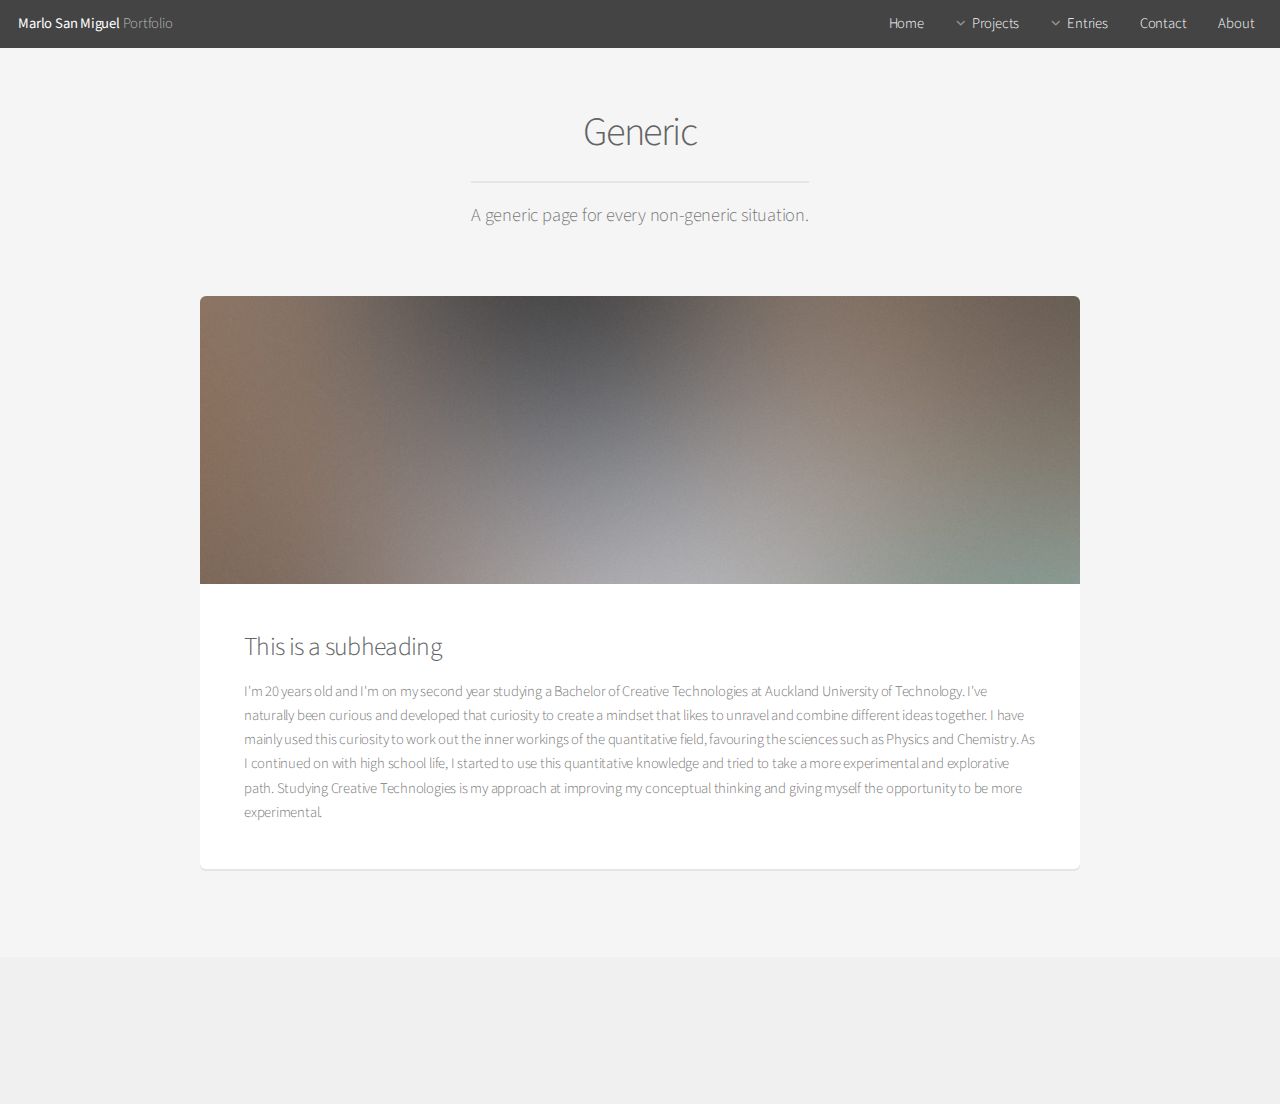
==== commit 0d13bc25: "Footer Update" ====
--- a/about.html
+++ b/about.html
@@ -1,90 +1,58 @@
 <!DOCTYPE HTML>
 <!--
-	Alpha by HTML5 UP
-	html5up.net | @n33co
-	Free for personal and commercial use under the CCA 3.0 license (html5up.net/license)
+Alpha by HTML5 UP
+html5up.net | @n33co
+Free for personal and commercial use under the CCA 3.0 license (html5up.net/license)
 -->
 <html>
-	<head>
-		<link rel="shortcut icon" href="images/icon.ico" />
-		<title>About</title>
-		<meta charset="utf-8" />
-		<meta name="viewport" content="width=device-width, initial-scale=1" />
-		<!--[if lte IE 8]><script src="assets/js/ie/html5shiv.js"></script><![endif]-->
-		<link rel="stylesheet" href="assets/css/main.css" />
-		<!--[if lte IE 8]><link rel="stylesheet" href="assets/css/ie8.css" /><![endif]-->
-	</head>
-	<body>
-		<div id="page-wrapper">
+<head>
+	<link rel="shortcut icon" href="images/icon.ico" />
+	<title>About</title>
+	<meta charset="utf-8" />
+	<meta name="viewport" content="width=device-width, initial-scale=1" />
+	<!--[if lte IE 8]><script src="assets/js/ie/html5shiv.js"></script><![endif]-->
+	<link rel="stylesheet" href="assets/css/main.css" />
+	<!--[if lte IE 8]><link rel="stylesheet" href="assets/css/ie8.css" /><![endif]-->
+</head>
+<body>
+	<div id="page-wrapper">
 
-			<!-- Header -->
-				<header id="header">
-					<h1><a href="index.html">Marlo San Miguel</a> Portfolio</h1>
-					<nav id="nav">
-						<ul>
-							<li><a href="index.html">Home</a></li>
-							<li>
-								<a href="#" class="icon fa-angle-down">Projects</a>
-								<ul>
-									<li><a href="idigiation.html">I-digi-ation</a></li>
-									<li><a href="respace.html">Respace</a></li>
-									<li><a href="mug.html">Arthiritis Mug</a></li>
-									<li><a href="sleep.html">Sleep Experiment</a></li>
-								</ul>
-							</li>
-							<li>
-								<a href="#" class="icon fa-angle-down">Entries</a>
-								<ul>
-									<li><a href="elements.html">Journal</a></li>
-									<li>
-										<a href="gallery.html">Gallery</a>
-									</li>
-								</ul>
-							</li>
-								<li><a href="contact.html">Contact</a></li>
-								<li><a href="about.html">About</a></li>
-						</ul>
-					</nav>
-				</header>
+		<!-- Header -->
 
-			<!-- Main -->
-				<section id="main" class="container">
-					<header>
-						<h2>Generic</h2>
-						<p>A generic page for every non-generic situation.</p>
-					</header>
-					<div class="box">
-						<span class="image featured"><img src="images/pic01.jpg" alt="" /></span>
-						<h3>This is a subheading</h3>
-						<p>I'm 20 years old and I'm on my second year studying a Bachelor of Creative Technologies at Auckland University of Technology.
-							I've naturally been curious and developed that curiosity to create a mindset that likes to unravel and combine different ideas together. I have mainly used this curiosity to work out the inner workings of the quantitative field, favouring the sciences such as Physics and Chemistry. As I continued on with high school life, I started to use this quantitative knowledge and tried to take a more experimental and explorative path.
-							Studying Creative Technologies is my approach at improving my conceptual thinking and giving myself the opportunity to be more experimental.</p>
-					</div>
-				</section>
+		<header id="header">
+			<script src="assets/js/content.js"></script>
+		</header>
+
+		<!-- Main -->
+		<section id="main" class="container">
+			<header>
+				<h2>Generic</h2>
+				<p>A generic page for every non-generic situation.</p>
+			</header>
+			<div class="box">
+				<span class="image featured"><img src="images/pic01.jpg" alt="" /></span>
+				<h3>This is a subheading</h3>
+				<p>I'm 20 years old and I'm on my second year studying a Bachelor of Creative Technologies at Auckland University of Technology.
+					I've naturally been curious and developed that curiosity to create a mindset that likes to unravel and combine different ideas together. I have mainly used this curiosity to work out the inner workings of the quantitative field, favouring the sciences such as Physics and Chemistry. As I continued on with high school life, I started to use this quantitative knowledge and tried to take a more experimental and explorative path.
+					Studying Creative Technologies is my approach at improving my conceptual thinking and giving myself the opportunity to be more experimental.</p>
+				</div>
+			</section>
 
 			<!-- Footer -->
+
 			<footer id="footer">
-				<ul class="icons">
-					<li><a href="https://twitter.com/MarlosmColab?lang=en" class="icon fa-twitter"><span class="label">Twitter</span></a></li>
-					<li><a href="#" class="icon fa-facebook"><span class="label">Facebook</span></a></li>
-					<li><a href="http://marlosanmiguel.tumblr.com/" class="icon fa-tumblr"><span class="label">Instagram</span></a></li>
-					<li><a href="#" class="icon fa-google-plus"><span class="label">Google+</span></a></li>
-				</ul>
-				<ul class="copyright">
-					<li>&copy; Untitled. All rights reserved.</li><li>Design: <a href="http://html5up.net">HTML5 UP</a></li>
-				</ul>
+				<script src="assets/js/footer.js"></script>
 			</footer>
-
 		</div>
 
 		<!-- Scripts -->
-			<script src="assets/js/jquery.min.js"></script>
-			<script src="assets/js/jquery.dropotron.min.js"></script>
-			<script src="assets/js/jquery.scrollgress.min.js"></script>
-			<script src="assets/js/skel.min.js"></script>
-			<script src="assets/js/util.js"></script>
-			<!--[if lte IE 8]><script src="assets/js/ie/respond.min.js"></script><![endif]-->
-			<script src="assets/js/main.js"></script>
+		<script src="assets/js/jquery.min.js"></script>
+		<script src="assets/js/jquery.dropotron.min.js"></script>
+		<script src="assets/js/jquery.scrollgress.min.js"></script>
+		<script src="assets/js/skel.min.js"></script>
+		<script src="assets/js/util.js"></script>
+		<!--[if lte IE 8]><script src="assets/js/ie/respond.min.js"></script><![endif]-->
+		<script src="assets/js/main.js"></script>
 
 	</body>
-</html>
+	</html>
--- a/assets/css/main.css
+++ b/assets/css/main.css
@@ -3055,10 +3055,20 @@
 
 /* Banner */
 
+.banner {
+background-image: url("images/overlay.png"), url("../../images/banner01.jpg");
+}
+
+.banner-respace {
+background-image: url("images/overlay.png"), url("../../images/respaceBanner.jpg");
+}
+.banner-idigiation {
+background-image: url("images/overlay.png"), url("../../images/idigiation.jpg");
+}
+
 #banner {
 	background-attachment:scroll,							fixed;
 	background-color: #666;
-	background-image: url("images/overlay.png"), url("../../images/banner01.jpg");
 	background-position: top left,						center center;
 	background-repeat: repeat,							no-repeat;
 	background-size: auto, cover;
@@ -3066,6 +3076,7 @@
 	padding: 12em 0 20em 0;
 	text-align: center;
 }
+
 
 #banner :last-child {
 	margin-bottom: 0;
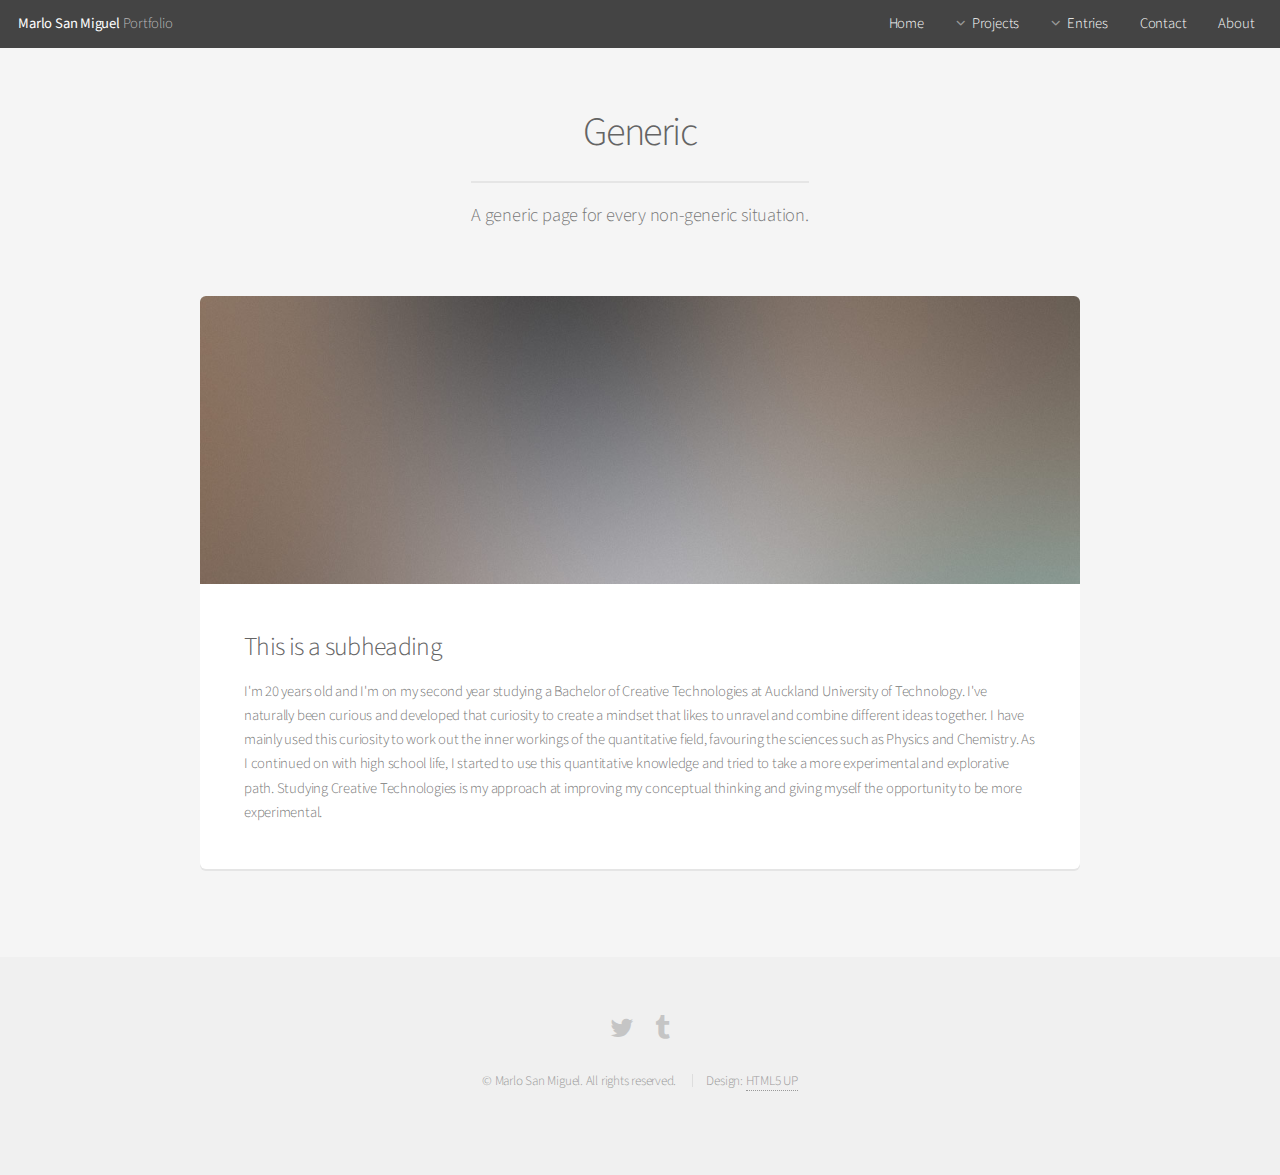
==== commit 6131526e: "Footer Placed in .html files" ====
--- a/about.html
+++ b/about.html
@@ -41,10 +41,18 @@
 			<!-- Footer -->
 
 			<footer id="footer">
-				<script src="assets/js/footer.js"></script>
+				<ul class="icons">
+					<li><a class="icon fa-twitter" href="https://twitter.com/MarlosmColab?lang=en"><span class="label">Twitter</span></a></li>
+					<li><a class="icon fa-tumblr" href="http://marlosanmiguel.tumblr.com/"><span class="label">Instagram</span></a></li>
+				</ul>
+
+				<ul class="copyright">
+					<li>&copy; Marlo San Miguel. All rights reserved.</li>
+					<li>Design: <a href="http://html5up.net">HTML5 UP</a></li>
+				</ul>
 			</footer>
 		</div>
-
+		
 		<!-- Scripts -->
 		<script src="assets/js/jquery.min.js"></script>
 		<script src="assets/js/jquery.dropotron.min.js"></script>
